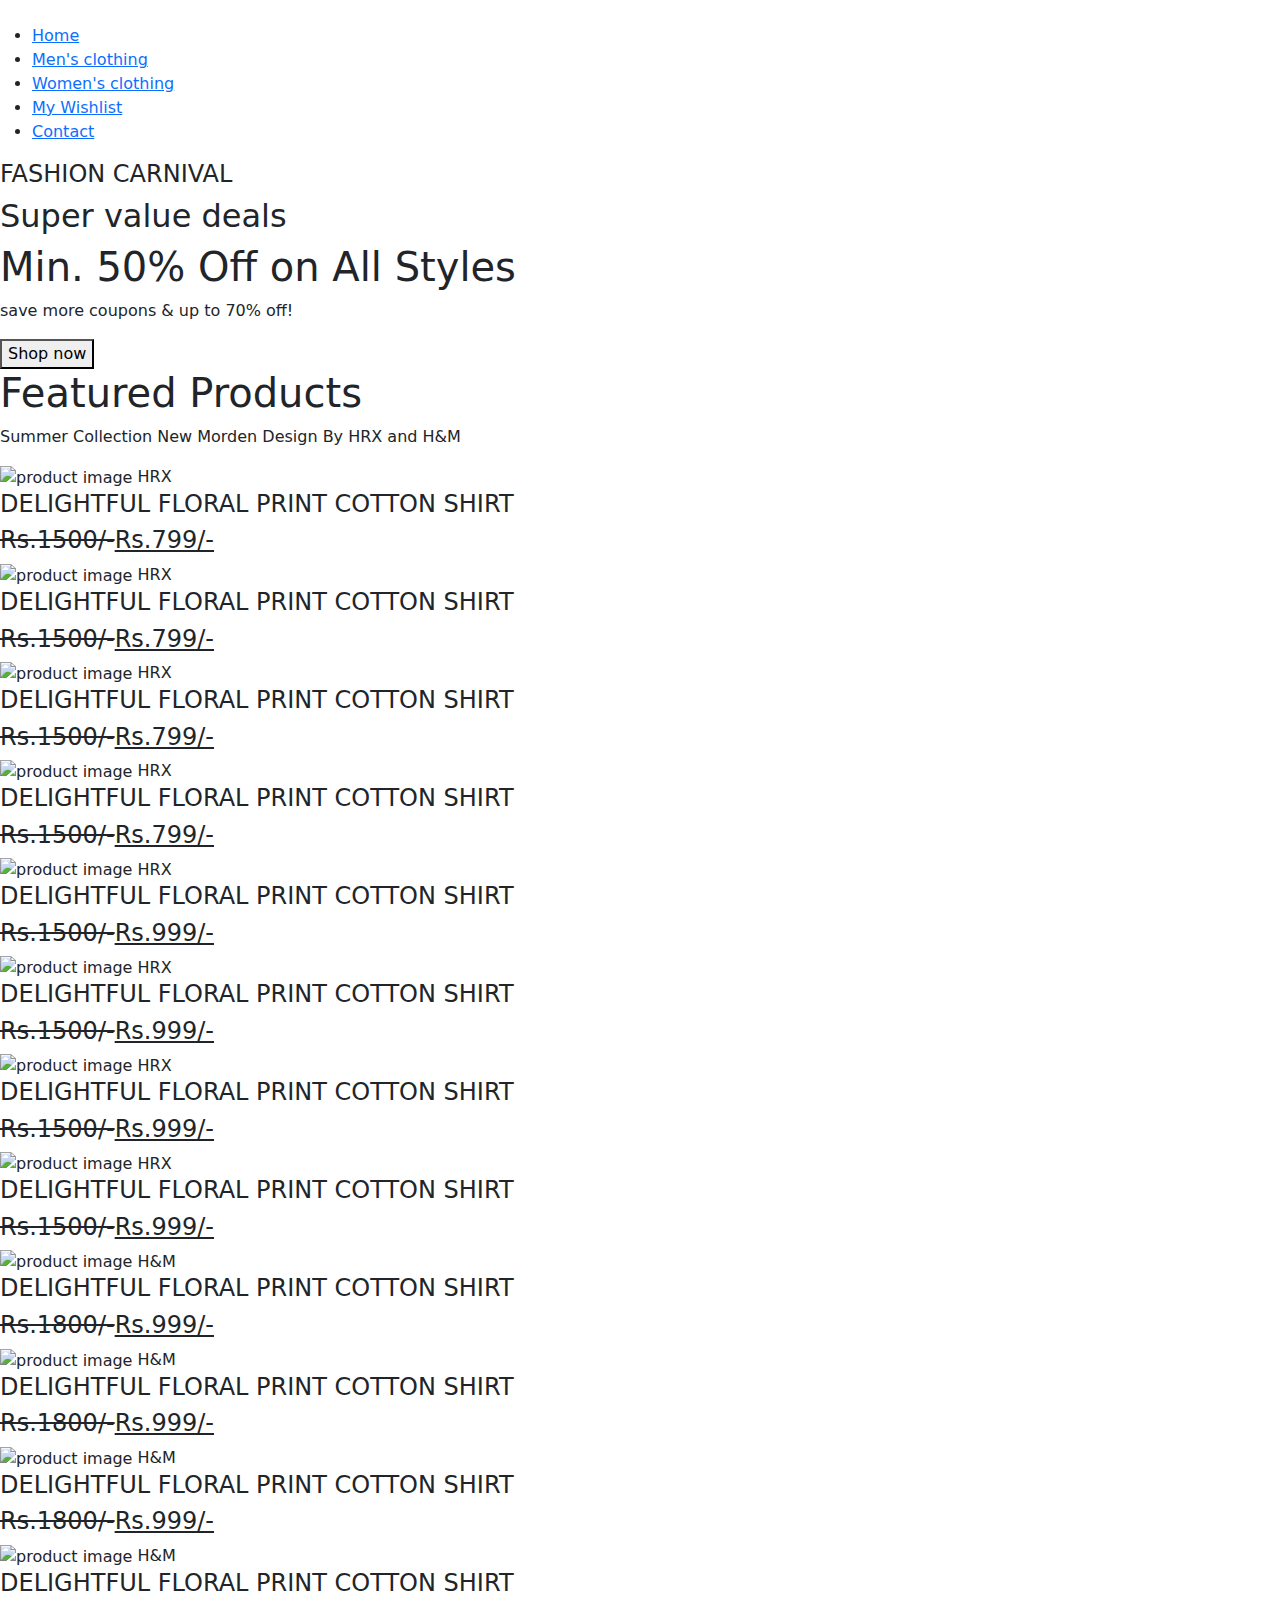
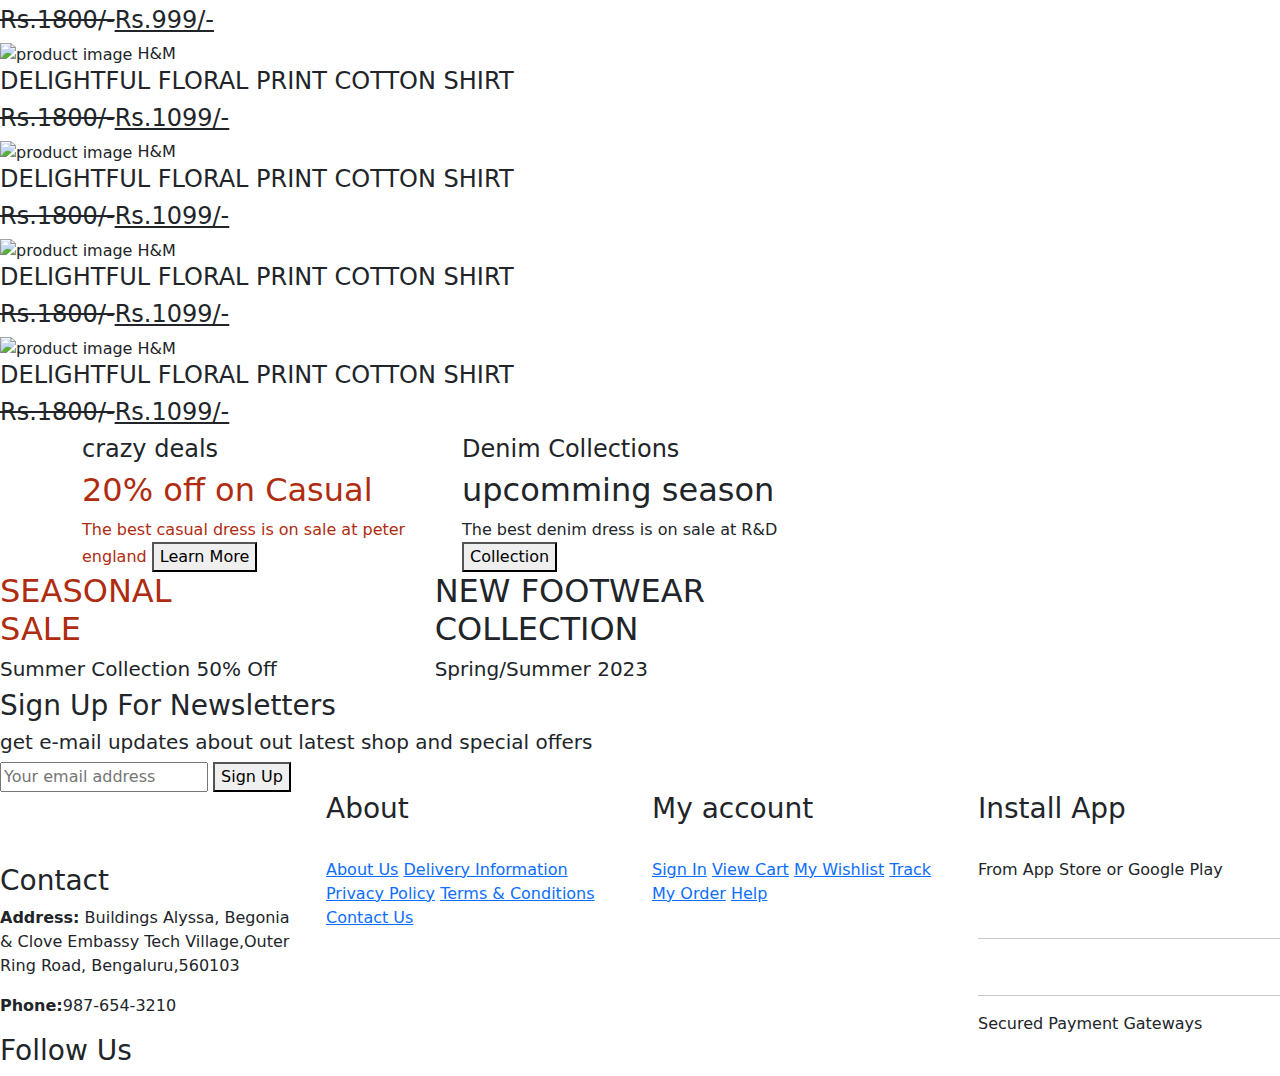
==== Men's clothing.html @ df750cac "Update Men's clothing.html" ====
<!DOCTYPE html>
<html lang="en">
  <head>
    <meta charset="UTF-8" />
    <meta http-equiv="X-UA-Compatible" content="IE=edge" />
    <meta name="viewport" content="width=device-width, initial-scale=1.0" />
    <title>Ecommerce website</title>
    <link rel="stylesheet" href="style.css" />
    <link rel="icon"  href="favicon.ico">
    <link
      rel="stylesheet"
      href="https://cdn.jsdelivr.net/npm/bootstrap@5.3.0-alpha1/dist/css/bootstrap.min.css"/>
    <link
      rel="stylesheet"
      href="https://cdn.jsdelivr.net/npm/bootstrap@5.3.0-alpha1/dist/js/bootstrap.bundle.min.js"
    />
    <script
      src="https://kit.fontawesome.com/0e53af926d.js"
      crossorigin="anonymous"
    ></script>
  </head>
  <body>
    <!--header section-->

    <header>
      <div id="header">
        <div class="header-logo">
          <a href="index.html"
            ><img class="logo" src="images/logo.png" alt=""
          /></a>
        </div>
        <div class="header-list">
          <nav class="header-list-nav">
            <ul>
              <li><a href="index.html">Home</a></li>
              <li>
                <a class="active" href="Men's clothing.html">Men's clothing</a>
              </li>
              <li><a href="Women's clothing.html">Women's clothing</a></li>
              <li><a href="index.html"">My Wishlist</a></li>
              <li><a href="index.html"">Contact</a></li>
            </ul>
          </nav>
          <div class="header-list-icon">
            <a href=""><i class="fa fa-bag-shopping"></i></a>
          </div>
        </div>
      </div>
    </header>

    <!--main section-->

    <main>
      <section id="hero" class="men-hero">
        <h4>FASHION CARNIVAL</h4>
        <h2>Super value deals</h2>
        <h1>Min. 50% Off on All Styles</h1>
        <p>save more coupons & up to 70% off!</p>
        <button>Shop now</button>
      </section>

      <section class="product-section" class="section-p1">
        <h1>Featured Products</h1>
        <p>Summer Collection New Morden Design By HRX and H&M</p>
        <div class="pro-collection">
          <div class="product-cart">
            <img src="images/products/f1.jpg" alt="product image" />
            <span>HRX</span>
            <h4>DELIGHTFUL FLORAL PRINT COTTON SHIRT</h4>
            <div class="stars">
              <i class="fa-solid fa-star"></i>
              <i class="fa-solid fa-star"></i>
              <i class="fa-solid fa-star"></i>
              <i class="fa-solid fa-star"></i>
              <i class="fa-solid fa-star"></i>
            </div>
            <h4 class="price"><del>Rs.1500/-</del><ins>Rs.799/-</ins></h4>
            <a href="#"><i class="fa-solid fa-cart-shopping buy-icon"></i></a>
          </div>
          <div class="product-cart">
            <img src="images/products/f2.jpg" alt="product image" />
            <span>HRX</span>
            <h4>DELIGHTFUL FLORAL PRINT COTTON SHIRT</h4>
            <div class="stars">
              <i class="fa-solid fa-star"></i>
              <i class="fa-solid fa-star"></i>
              <i class="fa-solid fa-star"></i>
              <i class="fa-solid fa-star"></i>
              <i class="fa-solid fa-star"></i>
            </div>
            <h4 class="price"><del>Rs.1500/-</del><ins>Rs.799/-</ins></h4>

            <a href="#"><i class="fa-solid fa-cart-shopping buy-icon"></i></a>
          </div>
          <div class="product-cart">
            <img src="images/products/f3.jpg" alt="product image" />
            <span>HRX</span>
            <h4>DELIGHTFUL FLORAL PRINT COTTON SHIRT</h4>
            <div class="stars">
              <i class="fa-solid fa-star"></i>
              <i class="fa-solid fa-star"></i>
              <i class="fa-solid fa-star"></i>
              <i class="fa-solid fa-star"></i>
              <i class="fa-solid fa-star"></i>
            </div>
            <h4 class="price"><del>Rs.1500/-</del><ins>Rs.799/-</ins></h4>
            <a href="#"><i class="fa-solid fa-cart-shopping buy-icon"></i></a>
          </div>
          <div class="product-cart">
            <img src="images/products/f4.jpg" alt="product image" />
            <span>HRX</span>
            <h4>DELIGHTFUL FLORAL PRINT COTTON SHIRT</h4>
            <div class="stars">
              <i class="fa-solid fa-star"></i>
              <i class="fa-solid fa-star"></i>
              <i class="fa-solid fa-star"></i>
              <i class="fa-solid fa-star"></i>
              <i class="fa-solid fa-star"></i>
            </div>
            <h4 class="price"><del>Rs.1500/-</del><ins>Rs.799/-</ins></h4>
            <a href="#"><i class="fa-solid fa-cart-shopping buy-icon"></i></a>
          </div>
          <div class="product-cart">
            <img src="images/men/m1.jpg" alt="product image" />
            <span>HRX</span>
            <h4>DELIGHTFUL FLORAL PRINT COTTON SHIRT</h4>
            <div class="stars">
              <i class="fa-solid fa-star"></i>
              <i class="fa-solid fa-star"></i>
              <i class="fa-solid fa-star"></i>
              <i class="fa-solid fa-star"></i>
              <i class="fa-solid fa-star"></i>
            </div>
            <h4 class="price"><del>Rs.1500/-</del><ins>Rs.999/-</ins></h4>
            <a href="#"><i class="fa-solid fa-cart-shopping buy-icon"></i></a>
          </div>
          <div class="product-cart">
            <img src="images/men/m2.jpg" alt="product image" />
            <span>HRX</span>
            <h4>DELIGHTFUL FLORAL PRINT COTTON SHIRT</h4>
            <div class="stars">
              <i class="fa-solid fa-star"></i>
              <i class="fa-solid fa-star"></i>
              <i class="fa-solid fa-star"></i>
              <i class="fa-solid fa-star"></i>
              <i class="fa-solid fa-star"></i>
            </div>
            <h4 class="price"><del>Rs.1500/-</del><ins>Rs.999/-</ins></h4>
            <a href="#"><i class="fa-solid fa-cart-shopping buy-icon"></i></a>
          </div>
          <div class="product-cart">
            <img src="images/men/m3.jpg" alt="product image" />
            <span>HRX</span>
            <h4>DELIGHTFUL FLORAL PRINT COTTON SHIRT</h4>
            <div class="stars">
              <i class="fa-solid fa-star"></i>
              <i class="fa-solid fa-star"></i>
              <i class="fa-solid fa-star"></i>
              <i class="fa-solid fa-star"></i>
              <i class="fa-solid fa-star"></i>
            </div>
            <h4 class="price"><del>Rs.1500/-</del><ins>Rs.999/-</ins></h4>
            <a href="#"><i class="fa-solid fa-cart-shopping buy-icon"></i></a>
          </div>
          <div class="product-cart">
            <img src="images/men/m4.jpg" alt="product image" />
            <span>HRX</span>
            <h4>DELIGHTFUL FLORAL PRINT COTTON SHIRT</h4>
            <div class="stars">
              <i class="fa-solid fa-star"></i>
              <i class="fa-solid fa-star"></i>
              <i class="fa-solid fa-star"></i>
              <i class="fa-solid fa-star"></i>
              <i class="fa-solid fa-star"></i>
            </div>
            <h4 class="price"><del>Rs.1500/-</del><ins>Rs.999/-</ins></h4>
            <a href="#"><i class="fa-solid fa-cart-shopping buy-icon"></i></a>
          </div>
          <div class="product-cart">
            <img src="images/products/n1.jpg" alt="product image" />
            <span>H&M</span>
            <h4>DELIGHTFUL FLORAL PRINT COTTON SHIRT</h4>
            <div class="stars">
              <i class="fa-solid fa-star"></i>
              <i class="fa-solid fa-star"></i>
              <i class="fa-solid fa-star"></i>
              <i class="fa-solid fa-star"></i>
              <i class="fa-solid fa-star"></i>
            </div>
            <h4 class="price"><del>Rs.1800/-</del><ins>Rs.999/-</ins></h4>
            <a href="#"><i class="fa-solid fa-cart-shopping buy-icon"></i></a>
          </div>
          <div class="product-cart">
            <img src="images/products/n2.jpg" alt="product image" />
            <span>H&M</span>
            <h4>DELIGHTFUL FLORAL PRINT COTTON SHIRT</h4>
            <div class="stars">
              <i class="fa-solid fa-star"></i>
              <i class="fa-solid fa-star"></i>
              <i class="fa-solid fa-star"></i>
              <i class="fa-solid fa-star"></i>
              <i class="fa-solid fa-star"></i>
            </div>
            <h4 class="price"><del>Rs.1800/-</del><ins>Rs.999/-</ins></h4>
            <a href="#"><i class="fa-solid fa-cart-shopping buy-icon"></i></a>
          </div>
          <div class="product-cart">
            <img src="images/products/n3.jpg" alt="product image" />
            <span>H&M</span>
            <h4>DELIGHTFUL FLORAL PRINT COTTON SHIRT</h4>
            <div class="stars">
              <i class="fa-solid fa-star"></i>
              <i class="fa-solid fa-star"></i>
              <i class="fa-solid fa-star"></i>
              <i class="fa-solid fa-star"></i>
              <i class="fa-solid fa-star"></i>
            </div>
            <h4 class="price"><del>Rs.1800/-</del><ins>Rs.999/-</ins></h4>
            <a href="#"><i class="fa-solid fa-cart-shopping buy-icon"></i></a>
          </div>
          <div class="product-cart">
            <img src="images/products/n4.jpg" alt="product image" />
            <span>H&M</span>
            <h4>DELIGHTFUL FLORAL PRINT COTTON SHIRT</h4>
            <div class="stars">
              <i class="fa-solid fa-star"></i>
              <i class="fa-solid fa-star"></i>
              <i class="fa-solid fa-star"></i>
              <i class="fa-solid fa-star"></i>
              <i class="fa-solid fa-star"></i>
            </div>
            <h4 class="price"><del>Rs.1800/-</del><ins>Rs.999/-</ins></h4>
            <a href="#"><i class="fa-solid fa-cart-shopping buy-icon"></i></a>
          </div>
          <div class="product-cart">
            <img src="images/men/m5.jpg" alt="product image" />
            <span>H&M</span>
            <h4>DELIGHTFUL FLORAL PRINT COTTON SHIRT</h4>
            <div class="stars">
              <i class="fa-solid fa-star"></i>
              <i class="fa-solid fa-star"></i>
              <i class="fa-solid fa-star"></i>
              <i class="fa-solid fa-star"></i>
              <i class="fa-solid fa-star"></i>
            </div>
            <h4 class="price"><del>Rs.1800/-</del><ins>Rs.1099/-</ins></h4>
            <a href="#"><i class="fa-solid fa-cart-shopping buy-icon"></i></a>
          </div>
          <div class="product-cart">
            <img src="images/men/m6.jpg" alt="product image" />
            <span>H&M</span>
            <h4>DELIGHTFUL FLORAL PRINT COTTON SHIRT</h4>
            <div class="stars">
              <i class="fa-solid fa-star"></i>
              <i class="fa-solid fa-star"></i>
              <i class="fa-solid fa-star"></i>
              <i class="fa-solid fa-star"></i>
              <i class="fa-solid fa-star"></i>
            </div>
            <h4 class="price"><del>Rs.1800/-</del><ins>Rs.1099/-</ins></h4>
            <a href="#"><i class="fa-solid fa-cart-shopping buy-icon"></i></a>
          </div>
          <div class="product-cart">
            <img src="images/men/m7.jpg" alt="product image" />
            <span>H&M</span>
            <h4>DELIGHTFUL FLORAL PRINT COTTON SHIRT</h4>
            <div class="stars">
              <i class="fa-solid fa-star"></i>
              <i class="fa-solid fa-star"></i>
              <i class="fa-solid fa-star"></i>
              <i class="fa-solid fa-star"></i>
              <i class="fa-solid fa-star"></i>
            </div>
            <h4 class="price"><del>Rs.1800/-</del><ins>Rs.1099/-</ins></h4>
            <a href="#"><i class="fa-solid fa-cart-shopping buy-icon"></i></a>
          </div>
          <div class="product-cart">
            <img src="images/men/m8.jpg" alt="product image" />
            <span>H&M</span>
            <h4>DELIGHTFUL FLORAL PRINT COTTON SHIRT</h4>
            <div class="stars">
              <i class="fa-solid fa-star"></i>
              <i class="fa-solid fa-star"></i>
              <i class="fa-solid fa-star"></i>
              <i class="fa-solid fa-star"></i>
              <i class="fa-solid fa-star"></i>
            </div>
            <h4 class="price"><del>Rs.1800/-</del><ins>Rs.1099/-</ins></h4>
            <a href="#"><i class="fa-solid fa-cart-shopping buy-icon"></i></a>
          </div>
        </div>
      </section>

      <section id="banners" class="section-p1">
        <div class="container">
          <div class="big-banners row">
            <div class="big-banners-men-1 col-lg-4 col-md-6">
              <h4>crazy deals</h4>
              <h2 style="color: #af2c10">20% off on Casual</h2>
              <span style="color: #af2c10">The best casual dress is on sale at peter england</span>
              <button class="banner-btn">Learn More</button>
            </div>
            <div class="big-banners-men-2 col-lg-4 col-md-6">
              <h4>Denim Collections</h4>
              <h2>upcomming season</h2>
              <span>The best denim dress is on sale at R&D</span>
              <button class="banner-btn">Collection</button>
            </div>
          </div>
        </div>

        <div class="small-banners row">
          <div class="small-banners-men-1 col-lg-4 col-md-6">
            <h2 style="color: #af2c10">
              SEASONAL <br />
              SALE
            </h2>
            <h5>Summer Collection 50% Off</h5>
          </div>
          <div class="small-banners-2 col-lg-4 col-md-6">
            <h2>NEW FOOTWEAR COLLECTION</h2>
            <h5>Spring/Summer 2023</h5>
          </div>
        </div>
      </section>

      <section id="newsletter">
        <div class="newsletter-text">
          <h3>Sign Up For Newsletters</h3>
          <h5>
            get e-mail updates about out latest shop and
            <span>special offers</span>
          </h5>
        </div>
        <div class="form">
          <form action="">
            <input type="email" placeholder="Your email address" required />
            <button
              onclick="alert('thankyou for signing up ! You will get the latest update.')"
            >
              Sign Up
            </button>
          </form>
        </div>
      </section>
    </main>

    <!--footer section-->

    <footer>
      <div id="footer" class="row">
        <div class="contact col-lg-3 col-md-4">
          <a href="index.html"><img src="images/logo.png" alt="" /></a>
          <br />
          <br />
          <br />
          <h3>Contact</h3>
          <address>
            <p>
              <b>Address:</b> Buildings Alyssa, Begonia & Clove Embassy Tech
              Village,Outer Ring Road, Bengaluru,560103
            </p>
            <p><b>Phone:</b>987-654-3210</p>
          </address>
          <h3>Follow Us</h3>

          <a href="#"><i class="fa-brands fa-facebook-square"></i></a>
          <a href="#"><i class="fa-brands fa-youtube"></i></a>
          <a href="#"><i class="fa-brands fa-telegram"></i></a>
          <a href="#"><i class="fa-brands fa-instagram"></i></a>
          <a href="#"><i class="fa-brands fa-twitter"></i></a>
        </div>
        <div class="about col-lg-3 col-md-4">
          <h3>About</h3>
          <br />
          <a href="#">About Us</a>
          <a href="#">Delivery Information</a>
          <a href="#">Privacy Policy</a>
          <a href="#">Terms & Conditions</a>
          <a href="#">Contact Us</a>
        </div>
        <div class="myaccount col-lg-3 col-md-4">
          <h3>My account</h3>
          <br />
          <a href="#">Sign In</a>
          <a href="#">View Cart</a>
          <a href="#">My Wishlist</a>
          <a href="#">Track My Order</a>
          <a href="#">Help</a>
        </div>
        <div class="install col-lg-3 col-md-4">
          <h3>Install App</h3>
          <br />
          <p>From App Store or Google Play</p>

          <a href="#"><img src="images/pay/app.jpg" alt="" /></a>
          <hr>
          <a href="#"><img src="images/pay/play.jpg" alt="" /></a>
           <hr>
          <p>Secured Payment Gateways</p>
          <img src="images/pay/pay.png" alt="" />
        </div>
      </div>
    </footer>

    <script src="script.js"></script>
  </body>
</html>
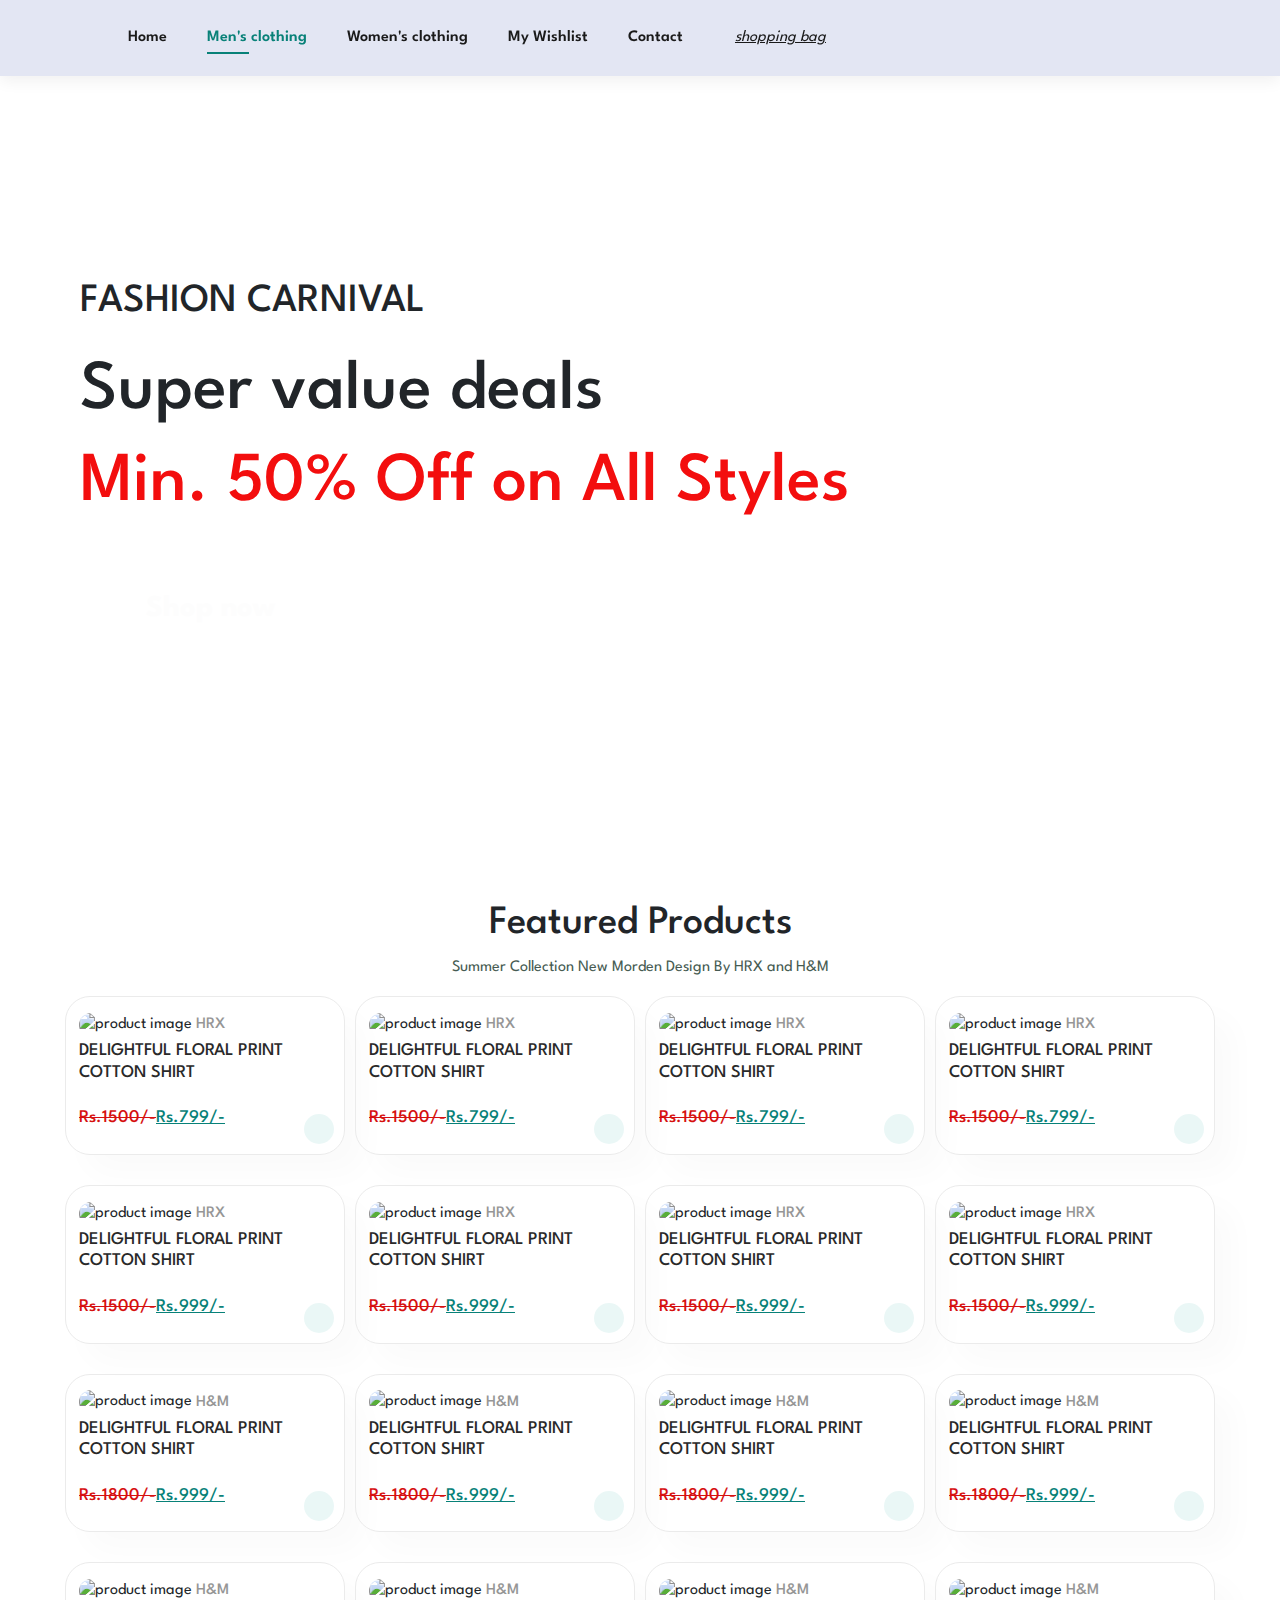
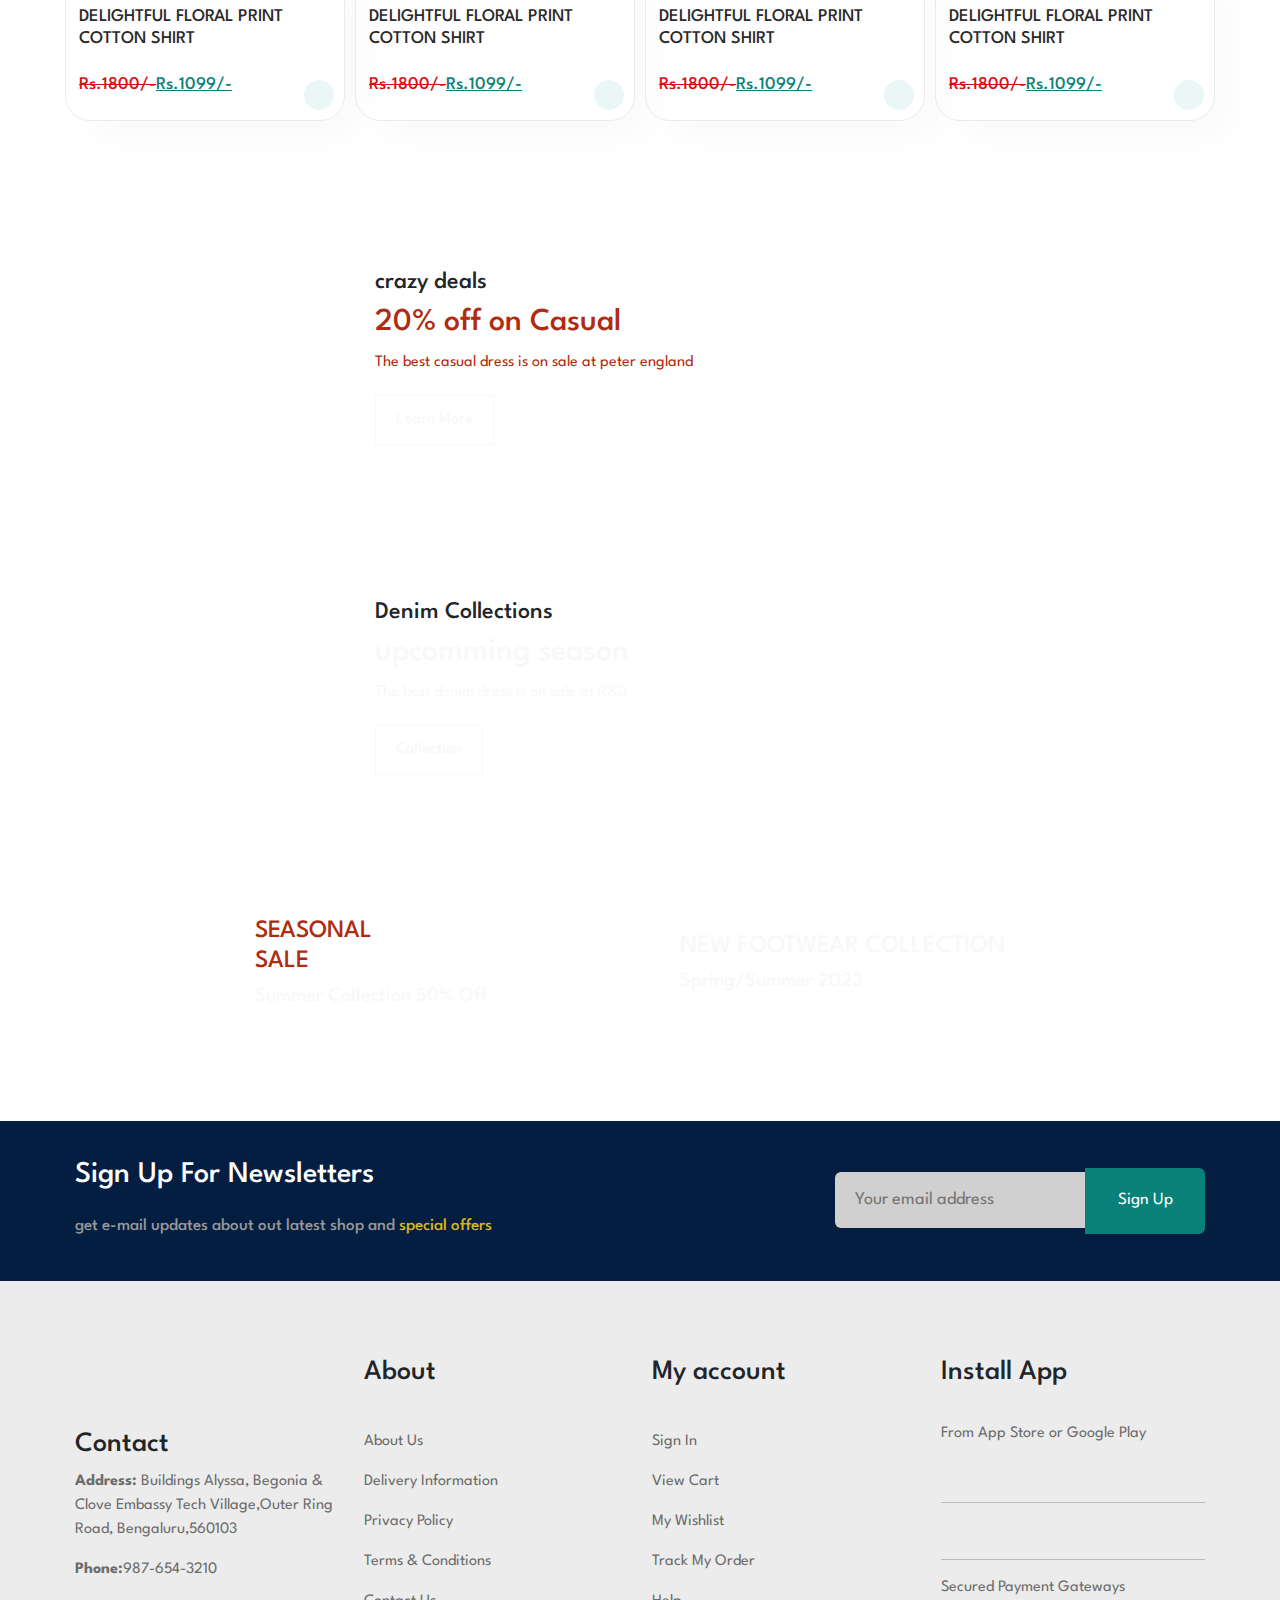
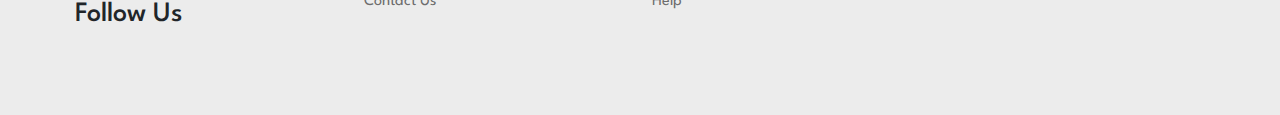
==== commit df9059b2: "Update Men's clothing.html" ====
--- a/Men's clothing.html
+++ b/Men's clothing.html
@@ -23,29 +23,35 @@
     <!--header section-->
 
     <header>
-      <div id="header">
-        <div class="header-logo">
-          <a href="index.html"
-            ><img class="logo" src="images/logo.png" alt=""
-          /></a>
-        </div>
+      <div id="header" >
+        
         <div class="header-list">
-          <nav class="header-list-nav">
-            <ul>
-              <li><a href="index.html">Home</a></li>
-              <li>
-                <a class="active" href="Men's clothing.html">Men's clothing</a>
-              </li>
-              <li><a href="Women's clothing.html">Women's clothing</a></li>
-              <li><a href="index.html"">My Wishlist</a></li>
-              <li><a href="index.html"">Contact</a></li>
+          <nav class="header-list-nav navbar navbar-expand-md navbar-dark ">
+            <div class="container-fluid">
+              
+                <a class="navbar-brand" href="index.html"><img class="logo" src="images/logo.png" alt="" /></a>
+              
+              <button class="navbar-toggler tog-text" type="button" data-bs-toggle="collapse" data-bs-target="#navbarSupportedContent" aria-controls="navbarSupportedContent" aria-expanded="false" aria-label="Toggle navigation"><svg xmlns="http://www.w3.org/2000/svg" width="16" height="16" fill="greenColor" class="bi bi-menu-up" viewBox="0 0 16 16"> 
+                <path d="M7.646 15.854a.5.5 0 0 0 .708 0L10.207 14H14a2 2 0 0 0 2-2V3a2 2 0 0 0-2-2H2a2 2 0 0 0-2 2v9a2 2 0 0 0 2 2h3.793l1.853 1.854zM1 9V6h14v3H1zm14 1v2a1 1 0 0 1-1 1h-3.793a1 1 0 0 0-.707.293l-1.5 1.5-1.5-1.5A1 1 0 0 0 5.793 13H2a1 1 0 0 1-1-1v-2h14zm0-5H1V3a1 1 0 0 1 1-1h12a1 1 0 0 1 1 1v2zM2 11.5a.5.5 0 0 0 .5.5h8a.5.5 0 0 0 0-1h-8a.5.5 0 0 0-.5.5zm0-4a.5.5 0 0 0 .5.5h11a.5.5 0 0 0 0-1h-11a.5.5 0 0 0-.5.5zm0-4a.5.5 0 0 0 .5.5h6a.5.5 0 0 0 0-1h-6a.5.5 0 0 0-.5.5z"/></svg> shop now
+              </button>
+            <div class="collapse navbar-collapse" id="navbarSupportedContent">
+
+            <ul class="navbar-nav ml-auto">
+              <li class="nav-item"><a  href="index.html">Home</a></li>
+              <li class="nav-item"><a class="active"  href="Men's clothing.html">Men's clothing</a></li>
+              <li class="nav-item"><a href="Women's clothing.html">Women's clothing</a></li>
+              <li class="nav-item" onclick="alert('Oops!!!..Your Wishlist is empty get some items in it...Happy Shopping😍❤...')"><a href="#shop-product">My Wishlist</a></li>
+              <li class="nav-item"><a href="#footer"">Contact</a></li>
             </ul>
+          </div>
           </nav>
           <div class="header-list-icon">
-            <a href=""><i class="fa fa-bag-shopping"></i></a>
-          </div>
+            <a href="#shop-product" onclick="alert('Select the items in cart to proceed...Happy Shopping😍❤...')"><i class="fa fa-bag-shopping"> shopping bag</i></a>
+          </div>
+          
         </div>
       </div>
+    </div>
     </header>
 
     <!--main section-->
@@ -59,7 +65,7 @@
         <button>Shop now</button>
       </section>
 
-      <section class="product-section" class="section-p1">
+      <section id="shop-product" class="product-section" class="section-p1">
         <h1>Featured Products</h1>
         <p>Summer Collection New Morden Design By HRX and H&M</p>
         <div class="pro-collection">
@@ -402,7 +408,8 @@
         </div>
       </div>
     </footer>
-
+    <script src="https://cdn.jsdelivr.net/npm/@popperjs/core@2.11.6/dist/umd/popper.min.js" integrity="sha384-oBqDVmMz9ATKxIep9tiCxS/Z9fNfEXiDAYTujMAeBAsjFuCZSmKbSSUnQlmh/jp3" crossorigin="anonymous"></script>
+<script src="https://cdn.jsdelivr.net/npm/bootstrap@5.3.0-alpha1/dist/js/bootstrap.min.js" integrity="sha384-mQ93GR66B00ZXjt0YO5KlohRA5SY2XofN4zfuZxLkoj1gXtW8ANNCe9d5Y3eG5eD" crossorigin="anonymous"></script>
     <script src="script.js"></script>
   </body>
 </html>
--- a/style.css
+++ b/style.css
@@ -0,0 +1,500 @@
+@import url("https://fonts.googleapis.com/css2?family=League+Spartan:wght@100;200;300;400;500;600;700;800;900&display=swap");
+
+/* global styles */
+
+* {
+  margin: 0;
+  padding: 0;
+  box-sizing: border-box;
+  font-family: "League Spartan", sans-serif;
+}
+
+h1 {
+  font-size: 50px;
+  line-height: 64px;
+  color: #222;
+}
+h2 {
+  font-size: 46px;
+  line-height: 54px;
+  color: #222;
+}
+h4 {
+  font-size: 20px;
+  color: #222;
+}
+h6 {
+  font-weight: 700;
+  font-size: 12px;
+}
+p {
+  font-size: 16px;
+  color: #465b52;
+  margin: 15px 0 20px 0;
+}
+.section-p1 {
+  padding: 40px 0;
+}
+.section-m1 {
+  margin: 40px 0;
+}
+
+button.normal {
+  font-size: 14px;
+  font-weight: 600px;
+  padding: 15px 30px;
+  color: #000;
+  background-color: #fff;
+  border-radius: 4px;
+  cursor: pointer;
+  border: none;
+  outline: none;
+  transition: 0.2s;
+}
+button.normal:hover {
+  background-color: #088178;
+  color: #fff;
+}
+body {
+  width: 100%;
+}
+
+/* header styles */
+.logo {
+  height: 50px;
+}
+
+#header {
+  display: flex;
+  align-items: center;
+  justify-content: space-between;
+  background-color: #e3e6f3;
+  padding: 10px 80px;
+  box-shadow: 0 5px 15px rgba(0, 0, 0, 0.06);
+  z-index: 999;
+  position: fixed;
+  top: 0;
+  left: 0;
+  right: 0;
+}
+
+.header-list {
+  display: flex;
+  align-items: center;
+  justify-content: center;
+}
+.header-list-nav ul {
+  display: flex;
+}
+.header-list-nav ul li {
+  list-style-type: none;
+  padding: 0 20px;
+  position: relative;
+}
+.header-list-nav ul a {
+  text-decoration: none;
+  font-size: 16px;
+  font-weight: 600;
+  color: #1a1a1a;
+  transition: 0.3s ease;
+}
+.header-list-nav ul a:hover,
+.header-list-nav ul a.active {
+  color: #088178;
+  content: "";
+}
+.header-list-icon a {
+  color: #1a1a1a;
+  padding-left: 20px;
+  transition: 0.3s ease;
+}
+.header-list-icon a:hover,
+.header-list-nav ul a.active {
+  color: #088178;
+}
+.header-list-nav ul li a:hover::after,
+.header-list-nav ul li a.active::after {
+  content: "";
+  width: 30%;
+  height: 2px;
+  background: #088178;
+  position: absolute;
+  bottom: -4px;
+  left: 20px;
+}
+
+/* home main styles */
+
+/* hero section styles */
+
+#hero {
+  width: 100%;
+  height: 100vh;
+  background-size: cover;
+  /*background-position: top -80% right 0;*/
+  display: flex;
+  flex-direction: column;
+  align-items: flex-start;
+  justify-content: center;
+  padding: 0 80px;
+  background-repeat: no-repeat;
+}
+
+#hero h4 {
+  padding-bottom: 15px;
+  font-size: 40px;
+}
+#hero h2 {
+  font-size: 70px;
+}
+#hero h1 {
+  color: #f30e0e;
+  font-size: 70px;
+}
+#hero button {
+  background-color: transparent;
+  background-image: url(images/button.png);
+  background-repeat: no-repeat;
+  background-size: cover;
+  width: 260px;
+  height: 50px;
+  border: 0;
+  cursor: pointer;
+  font-size: 30px;
+  font-weight: 700;
+  color: #fdfdfd;
+  padding: 14px 65px 14px 65px;
+}
+#hero > p {
+  color: #ffffff;
+  font-weight: 700;
+}
+.index-hero {
+  background-image: url(images/head-img.jpeg);
+}
+.men-hero {
+  background-image: url(images/head-men-img.jpeg);
+}
+.wmen-hero {
+  background-image: url(images/head-wmen-img.jpeg);
+}
+
+/* feature section styles */
+
+#features {
+  display: flex;
+  flex-wrap: wrap;
+  align-items: center;
+  justify-content: space-around;
+}
+#features .f-box {
+  width: 90px;
+  height: 130px;
+  text-align: center;
+  padding: 25px 15px;
+  box-shadow: 20px 20px 34px rgba(0, 0, 0, 0.03);
+  border: 1px solid #cce7d0;
+  border-radius: 4px;
+  margin: 5px 0 5px 55px;
+  transition: box-shadow 0.3s;
+}
+#features .f-box:hover {
+  box-shadow: 10px 10px 54px rgba(0, 0, 0, 0.1);
+}
+#features .f-box img {
+  width: 100%;
+  margin-bottom: 10px;
+}
+#features .f-box h6 {
+  display: inline-block;
+  padding: 9px 8px 6px 8px;
+  line-height: 1;
+  font-size: 14px;
+  border-radius: 4px;
+  color: #088178;
+  background-color: #fddde4;
+}
+#features .f-box:nth-child(2) h6 {
+  background-color: #cdebbc;
+}
+#features .f-box:nth-child(3) h6 {
+  background-color: #d1e8f2;
+}
+#features .f-box:nth-child(4) h6 {
+  background-color: #cdd4f8;
+}
+#features .f-box:nth-child(5) h6 {
+  background-color: #f6dbf6;
+}
+#features .f-box:nth-child(6) h6 {
+  background-color: #fff2e5;
+}
+
+/* feature section styles */
+
+.product-section .pro-collection {
+  display: flex;
+  flex-wrap: wrap;
+  justify-content: space-around;
+  margin: 0 60px;
+}
+.product-section h1,
+.product-section p {
+  text-align: center;
+}
+.product-section .product-cart {
+  width: 280px;
+  border: 1px solid #ebebeb;
+  padding: 13px;
+  margin-bottom: 30px;
+  border-radius: 25px;
+  position: relative;
+  box-shadow: 20px 20px 30px rgba(0, 0, 0, 0.02);
+  transition: box-shadow 0.2s;
+}
+.product-section .product-cart:hover {
+  box-shadow: 20px 20px 30px rgba(0, 0, 0, 0.06);
+}
+.product-section .product-cart img {
+  width: 100%;
+  border-radius: 25px;
+}
+.product-section .product-cart span {
+  color: #969696;
+  font-weight: 500;
+  line-height: 30px;
+}
+.product-section .product-cart h4 {
+  font-size: 18px;
+  color: rgb(41, 41, 41);
+}
+.product-section .product-cart .stars {
+  color: #e6ae2c;
+  padding: 6px 0;
+}
+.product-section .product-cart .price {
+  color: #088178;
+  padding: 4px 0;
+}
+.product-section .product-cart .buy-icon {
+  color: #088178;
+  background-color: #c7e9e75e;
+  padding: 15px;
+  border-radius: 50px;
+  position: absolute;
+  right: 10px;
+  bottom: 10px;
+}
+.price del {
+  color: #d61010;
+}
+
+/* off banner section styles */
+
+#off-banner {
+  background-image: url(images/banner/b2.png);
+  background-size: cover;
+  width: 100%;
+  height: 40vh;
+  display: flex;
+  align-items: center;
+  justify-content: center;
+  flex-direction: column;
+}
+#off-banner h4 {
+  color: #eaebf0;
+}
+#off-banner h2 {
+  color: #eaebf0;
+  padding: 20px 0;
+}
+
+/* new arrival section styles 
+  this section gets the same styles 
+  in featured products section
+*/
+
+/* banners section styles */
+
+#banners {
+  margin: 0 60px;
+}
+#banners h2,
+h4,
+span {
+  color: rgb(248, 248, 248);
+}
+#banners .big-banners {
+  display: flex;
+  align-items: center;
+  justify-content: center;
+}
+#banners .big-banners div {
+  min-width: 580px;
+  margin: 15px;
+  height: 300px;
+  display: flex;
+  flex-direction: column;
+  align-items: flex-start;
+  justify-content: center;
+  padding: 25px;
+  background-size: cover;
+  backdrop-filter: blur(8%);
+}
+#banners .big-banners button {
+  margin-top: 20px;
+  padding: 12px 20px;
+  font-size: 16px;
+  font-weight: 500;
+  background-color: transparent;
+  color: rgb(248, 248, 248);
+  border: 1px solid rgb(248, 248, 248);
+  cursor: pointer;
+  transition: 0.3s ease;
+}
+#banners .big-banners div:hover button {
+  background-color: #088178;
+  border: 1px solid #088178;
+}
+#banners .big-banners-1 {
+  background-image: url(images/banner/b1g1.jpg);
+}
+#banners .big-banners-men-1 {
+  background-image: url(images/banner/b1m1.jpg);
+}
+#banners .big-banners-wmen-1 {
+  background-image: url(images/banner/b1w1.jpg);
+}
+
+#banners .big-banners-2 {
+  background-image: url(images/banner/b10.jpg);
+}
+#banners .big-banners-men-2 {
+  background-image: url(images/banner/b2m2.jpg);
+}
+#banners .big-banners-wmen-2 {
+  background-image: url(images/banner/b2w2.jpg);
+}
+#banners .small-banners-1 {
+  background-image: url(images/banner/b7.jpg);
+}
+#banners .small-banners-men-1 {
+  background-image: url(images/banner/sbm1.jpg);
+}
+#banners .small-banners-wmen-1 {
+  background-image: url(images/banner/s1w1.jpg);
+}
+#banners .small-banners-2 {
+  background-image: url(images/banner/b4.jpg);
+}
+#banners .small-banners-wmen-2 {
+  background-image: url(images/banner/s2w2.jpg);
+}
+#banners .small-banners-3 {
+  background-image: url(images/banner/b18.jpg);
+}
+#banners .small-banners {
+  display: flex;
+  align-items: center;
+  justify-content: center;
+}
+#banners .small-banners div {
+  min-width: 370px;
+  height: 200px;
+  margin: 15px;
+  display: flex;
+  flex-direction: column;
+  align-items: flex-start;
+  justify-content: center;
+  padding: 25px;
+  background-size: cover;
+}
+#banners .small-banners h2 {
+  font-size: 25px;
+}
+#banners .small-banners h5 {
+  color: #faf7f7;
+}
+
+/* newsletter section styles */
+
+#newsletter {
+  background-image: url(images/banner/b14.png);
+  background-repeat: no-repeat;
+  background-position: 180px;
+  background-color: #041e42;
+  height: 160px;
+  display: flex;
+  align-items: center;
+  justify-content: space-between;
+  padding: 0 75px;
+}
+#newsletter .newsletter-text h3 {
+  color: white;
+  font-size: 30px;
+  padding: 0 0 15px 0;
+}
+#newsletter .newsletter-text h5 {
+  color: rgb(151, 151, 151);
+  font-size: 17px;
+}
+#newsletter .newsletter-text h5 span {
+  color: rgb(216, 182, 29);
+}
+#newsletter .form input {
+  padding: 20px;
+  width: 250px;
+  height: 56px;
+  background-color: #d1d0d0;
+  border-radius: 6px 0 0 6px;
+  font-size: 18px;
+
+  border: none;
+  outline: none;
+  margin-right: -4px;
+  margin-top: 1px;
+}
+#newsletter .form button {
+  margin-left: 0;
+  padding: 20px;
+  border: none;
+  width: 120px;
+  background-color: #088178;
+  color: white;
+  font-size: 17px;
+  border-radius: 0 6px 6px 0;
+  cursor: pointer;
+}
+
+/* footer section styles */
+
+#footer {
+  display: flex;
+  align-items: flex-start;
+  flex-wrap: wrap;
+  justify-content: space-between;
+  padding: 75px;
+  background-color: #ececec;
+}
+#footer div {
+}
+#footer p,
+#footer a {
+  color: rgb(109, 109, 109);
+  text-decoration: none;
+}
+#footer a:hover {
+  color: #088178;
+}
+#footer .about a {
+  display: block;
+  padding: 8px 0;
+}
+#footer .myaccount a {
+  display: block;
+  padding: 8px 0;
+}
+#footer .download img {
+  border: 1px solid #08817969;
+  border-radius: 7px;
+}
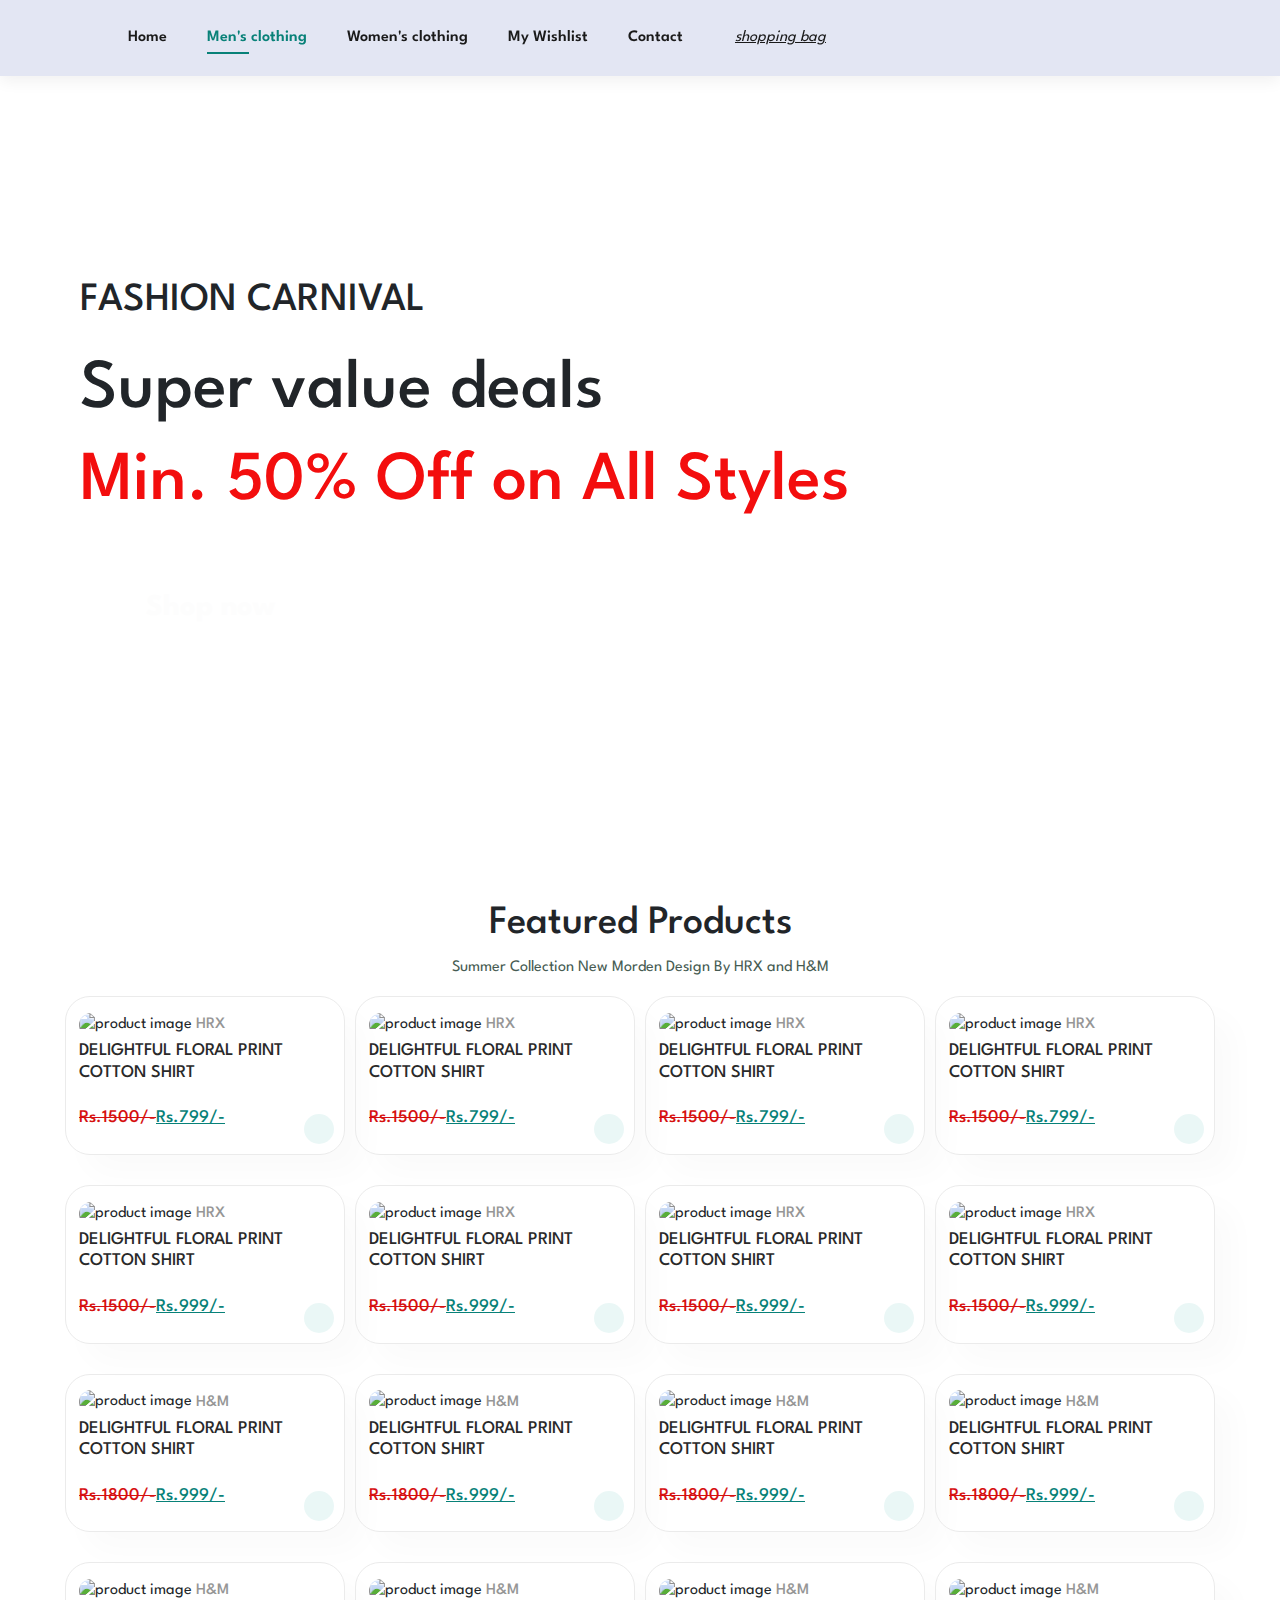
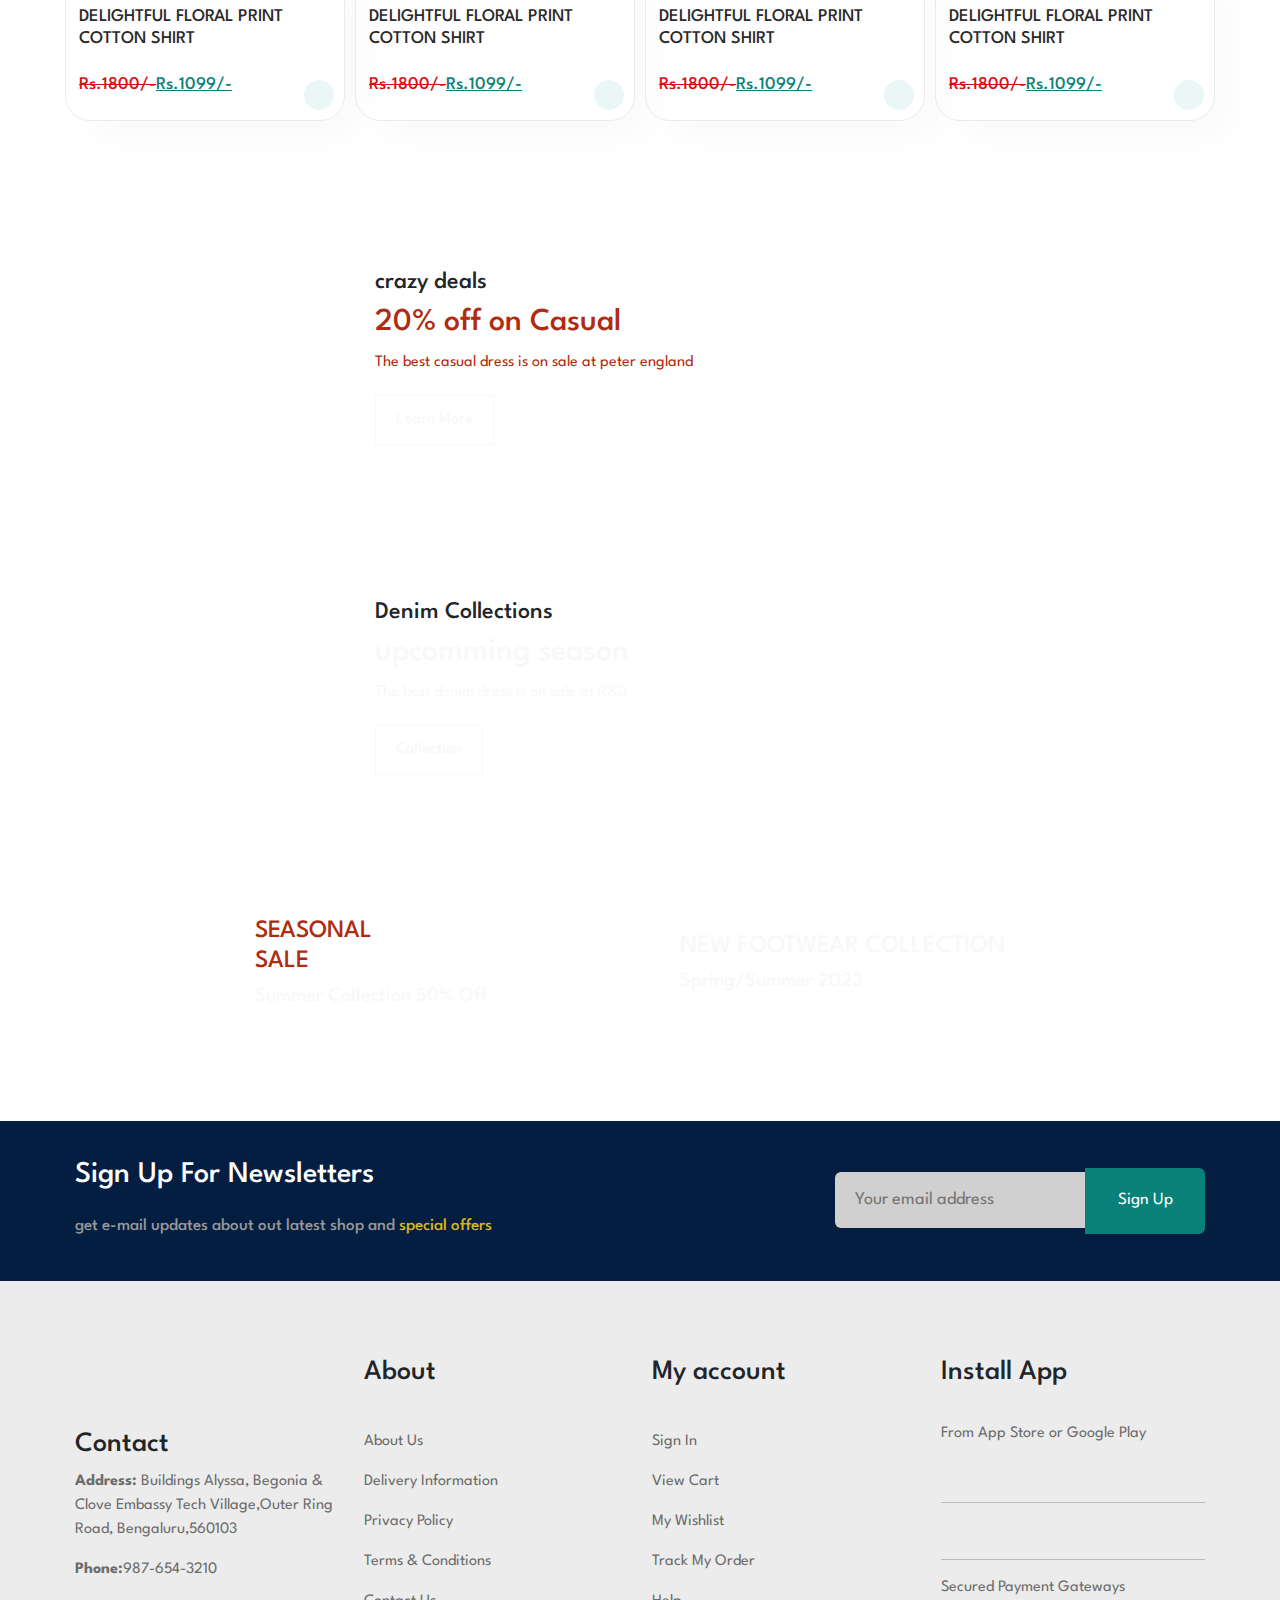
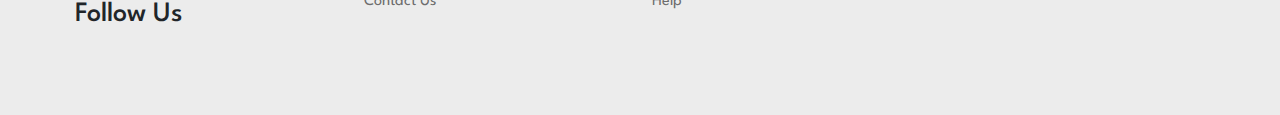
==== commit b3185f2f: "Update Men's clothing.html" ====
--- a/Men's clothing.html
+++ b/Men's clothing.html
@@ -62,7 +62,7 @@
         <h2>Super value deals</h2>
         <h1>Min. 50% Off on All Styles</h1>
         <p>save more coupons & up to 70% off!</p>
-        <button>Shop now</button>
+        <a href="#shop-product"><button>Shop now</button></a>
       </section>
 
       <section id="shop-product" class="product-section" class="section-p1">
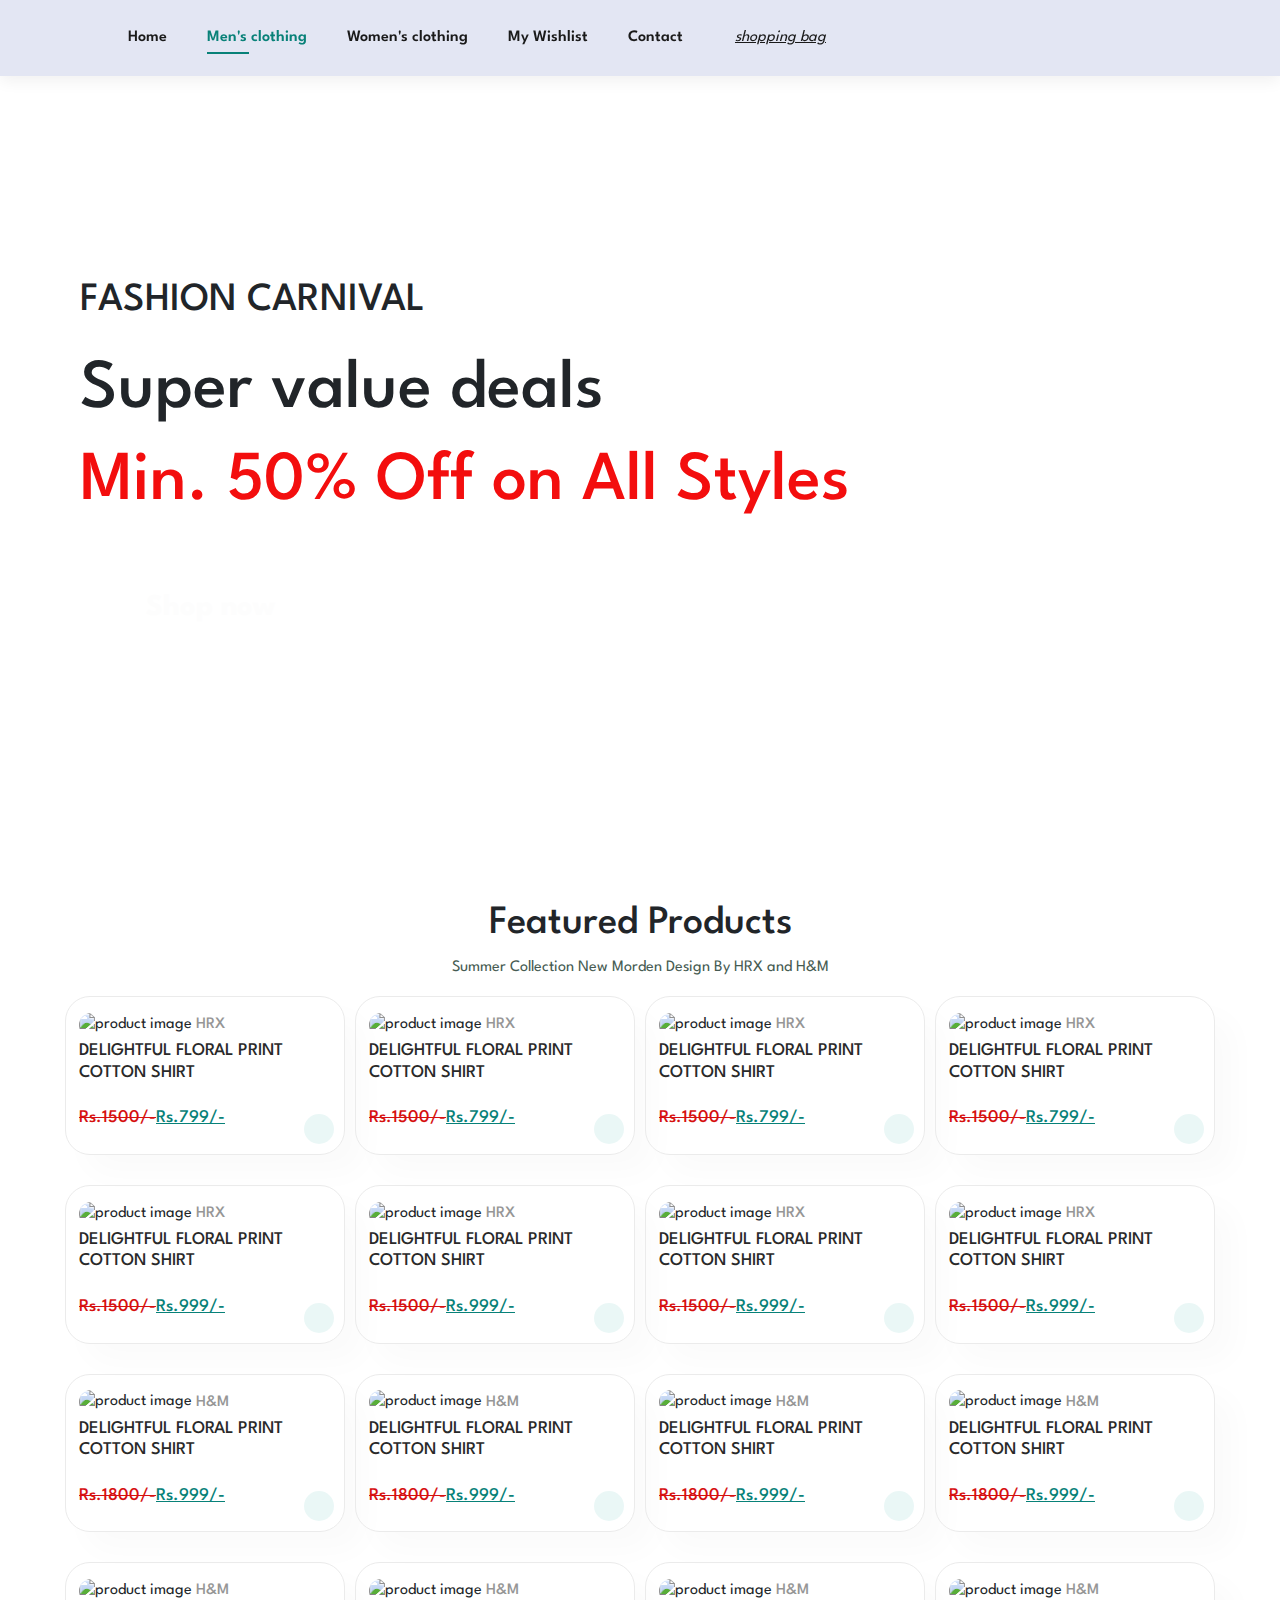
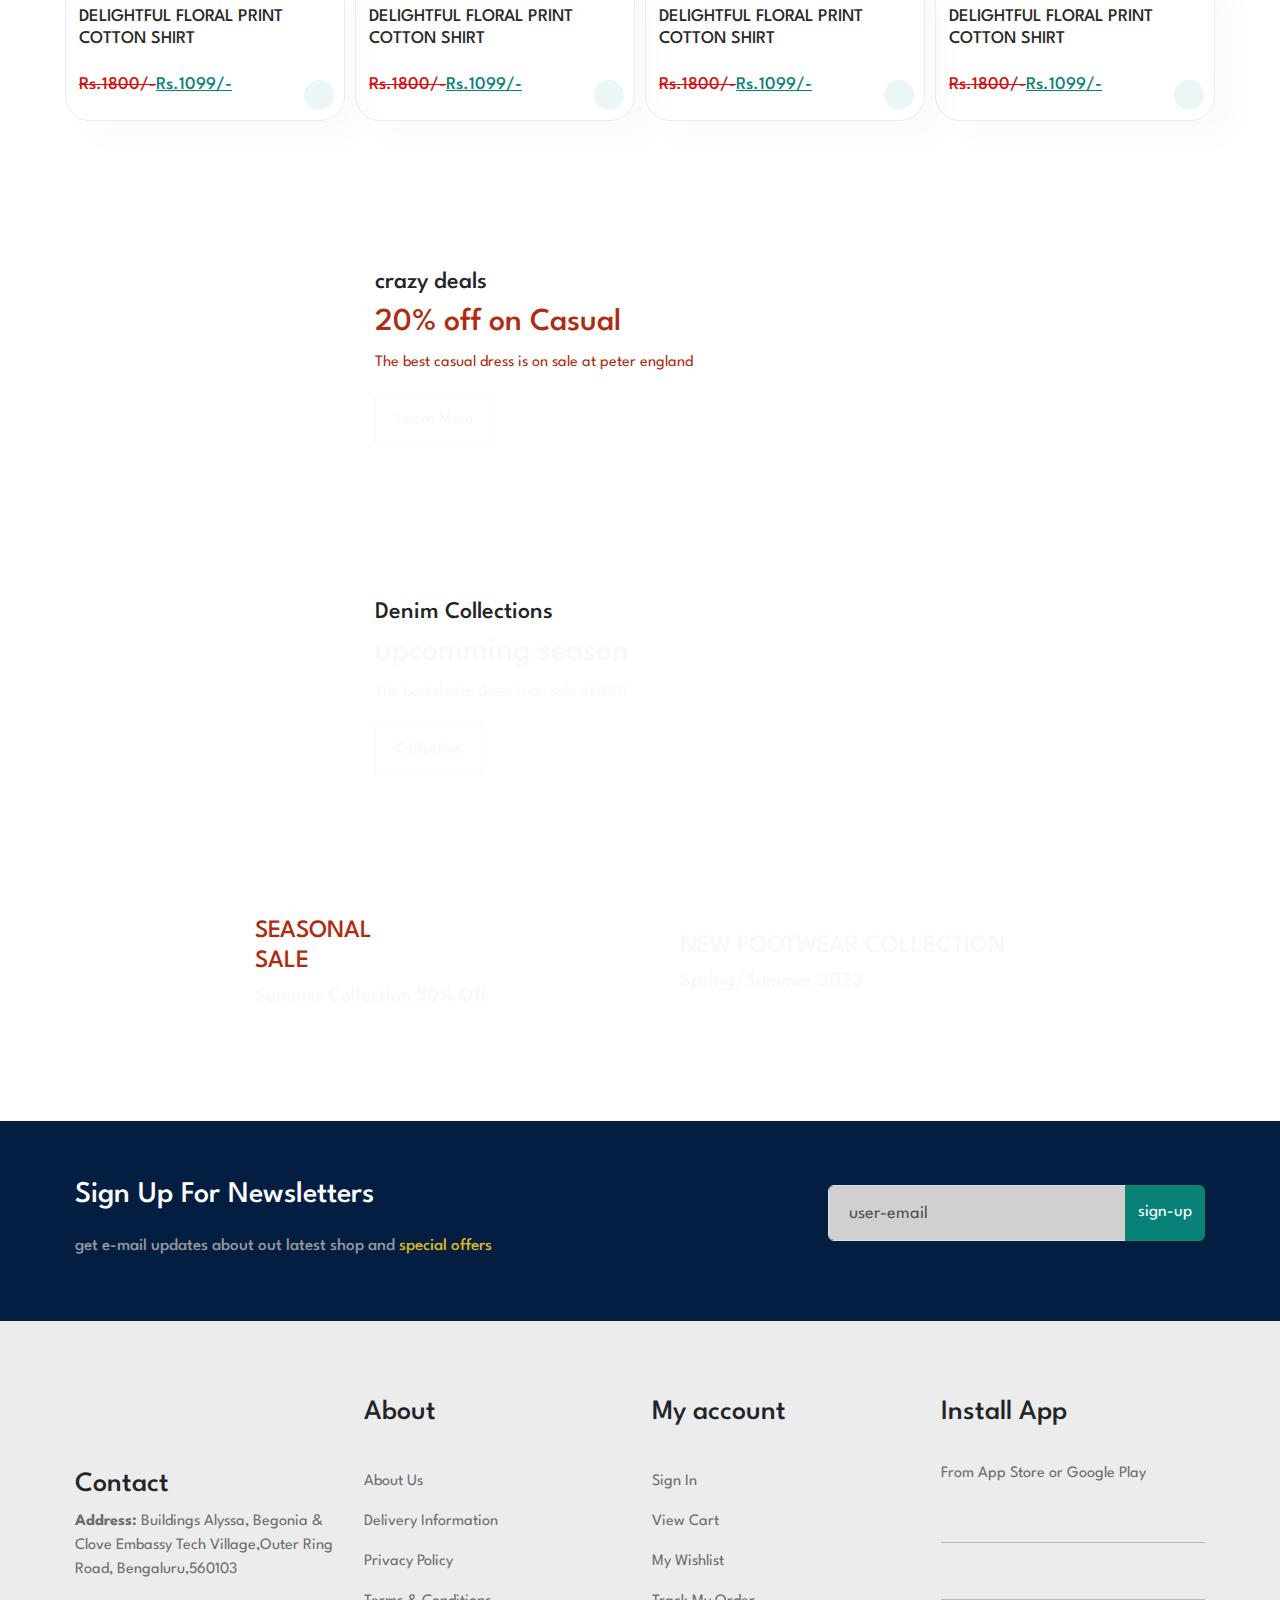
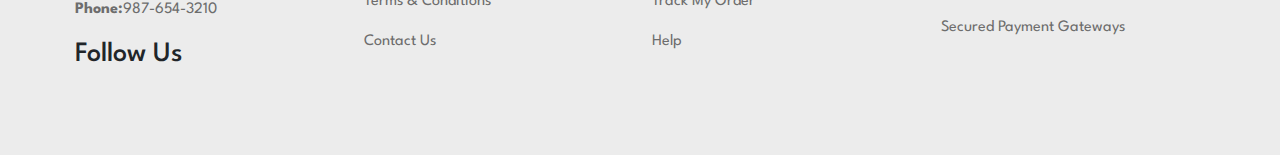
==== commit da855a5c: "Update Men's clothing.html" ====
--- a/Men's clothing.html
+++ b/Men's clothing.html
@@ -31,7 +31,7 @@
               
                 <a class="navbar-brand" href="index.html"><img class="logo" src="images/logo.png" alt="" /></a>
               
-              <button class="navbar-toggler tog-text" type="button" data-bs-toggle="collapse" data-bs-target="#navbarSupportedContent" aria-controls="navbarSupportedContent" aria-expanded="false" aria-label="Toggle navigation"><svg xmlns="http://www.w3.org/2000/svg" width="16" height="16" fill="greenColor" class="bi bi-menu-up" viewBox="0 0 16 16"> 
+              <button class="navbar-toggler text-bg-success tog-text m-2" type="button" data-bs-toggle="collapse" data-bs-target="#navbarSupportedContent" aria-controls="navbarSupportedContent" aria-expanded="false" aria-label="Toggle navigation"><svg xmlns="http://www.w3.org/2000/svg" width="16" height="16" fill="greenColor" class="bi bi-menu-up" viewBox="0 0 16 16"> 
                 <path d="M7.646 15.854a.5.5 0 0 0 .708 0L10.207 14H14a2 2 0 0 0 2-2V3a2 2 0 0 0-2-2H2a2 2 0 0 0-2 2v9a2 2 0 0 0 2 2h3.793l1.853 1.854zM1 9V6h14v3H1zm14 1v2a1 1 0 0 1-1 1h-3.793a1 1 0 0 0-.707.293l-1.5 1.5-1.5-1.5A1 1 0 0 0 5.793 13H2a1 1 0 0 1-1-1v-2h14zm0-5H1V3a1 1 0 0 1 1-1h12a1 1 0 0 1 1 1v2zM2 11.5a.5.5 0 0 0 .5.5h8a.5.5 0 0 0 0-1h-8a.5.5 0 0 0-.5.5zm0-4a.5.5 0 0 0 .5.5h11a.5.5 0 0 0 0-1h-11a.5.5 0 0 0-.5.5zm0-4a.5.5 0 0 0 .5.5h6a.5.5 0 0 0 0-1h-6a.5.5 0 0 0-.5.5z"/></svg> shop now
               </button>
             <div class="collapse navbar-collapse" id="navbarSupportedContent">
@@ -331,22 +331,20 @@
       </section>
 
       <section id="newsletter">
-        <div class="newsletter-text">
+        <div class="newsletter-text col-lg-6 col-md-6 col-sm-6 ">
           <h3>Sign Up For Newsletters</h3>
           <h5>
             get e-mail updates about out latest shop and
             <span>special offers</span>
           </h5>
         </div>
-        <div class="form">
-          <form action="">
-            <input type="email" placeholder="Your email address" required />
-            <button
-              onclick="alert('thankyou for signing up ! You will get the latest update.')"
-            >
-              Sign Up
-            </button>
-          </form>
+        <div class="form col-lg-4 col-md-4 col-sm-6 ">
+        <form action="submit">
+        <div class="input-group mb-3 ">
+          <input type="email" class="form-control" placeholder="user-email"  aria-describedby="button-addon2" required />
+          <button class="btn btn-outline-success button" type="submit" id="button-addon2" onclick="alert('thankyou for signing up ! You will get the latest update. happy shopping')">sign-up</button>
+        </div>
+        </form>
         </div>
       </section>
     </main>
--- a/style.css
+++ b/style.css
@@ -121,6 +121,9 @@
   position: absolute;
   bottom: -4px;
   left: 20px;
+}
+.tog-text:hover {
+  color: #088178;
 }
 
 /* home main styles */
@@ -330,7 +333,8 @@
   justify-content: center;
 }
 #banners .big-banners div {
-  min-width: 580px;
+  width: 580px;
+  min-width: 450px;
   margin: 15px;
   height: 300px;
   display: flex;
@@ -423,7 +427,7 @@
   background-repeat: no-repeat;
   background-position: 180px;
   background-color: #041e42;
-  height: 160px;
+  height: 200px;
   display: flex;
   align-items: center;
   justify-content: space-between;
@@ -443,26 +447,20 @@
 }
 #newsletter .form input {
   padding: 20px;
-  width: 250px;
+  width: 50px;
   height: 56px;
   background-color: #d1d0d0;
   border-radius: 6px 0 0 6px;
   font-size: 18px;
 
-  border: none;
-  outline: none;
-  margin-right: -4px;
-  margin-top: 1px;
 }
 #newsletter .form button {
-  margin-left: 0;
-  padding: 20px;
-  border: none;
-  width: 120px;
+  
+  padding: 10px;
+  width: 80px;
   background-color: #088178;
   color: white;
   font-size: 17px;
-  border-radius: 0 6px 6px 0;
   cursor: pointer;
 }
 
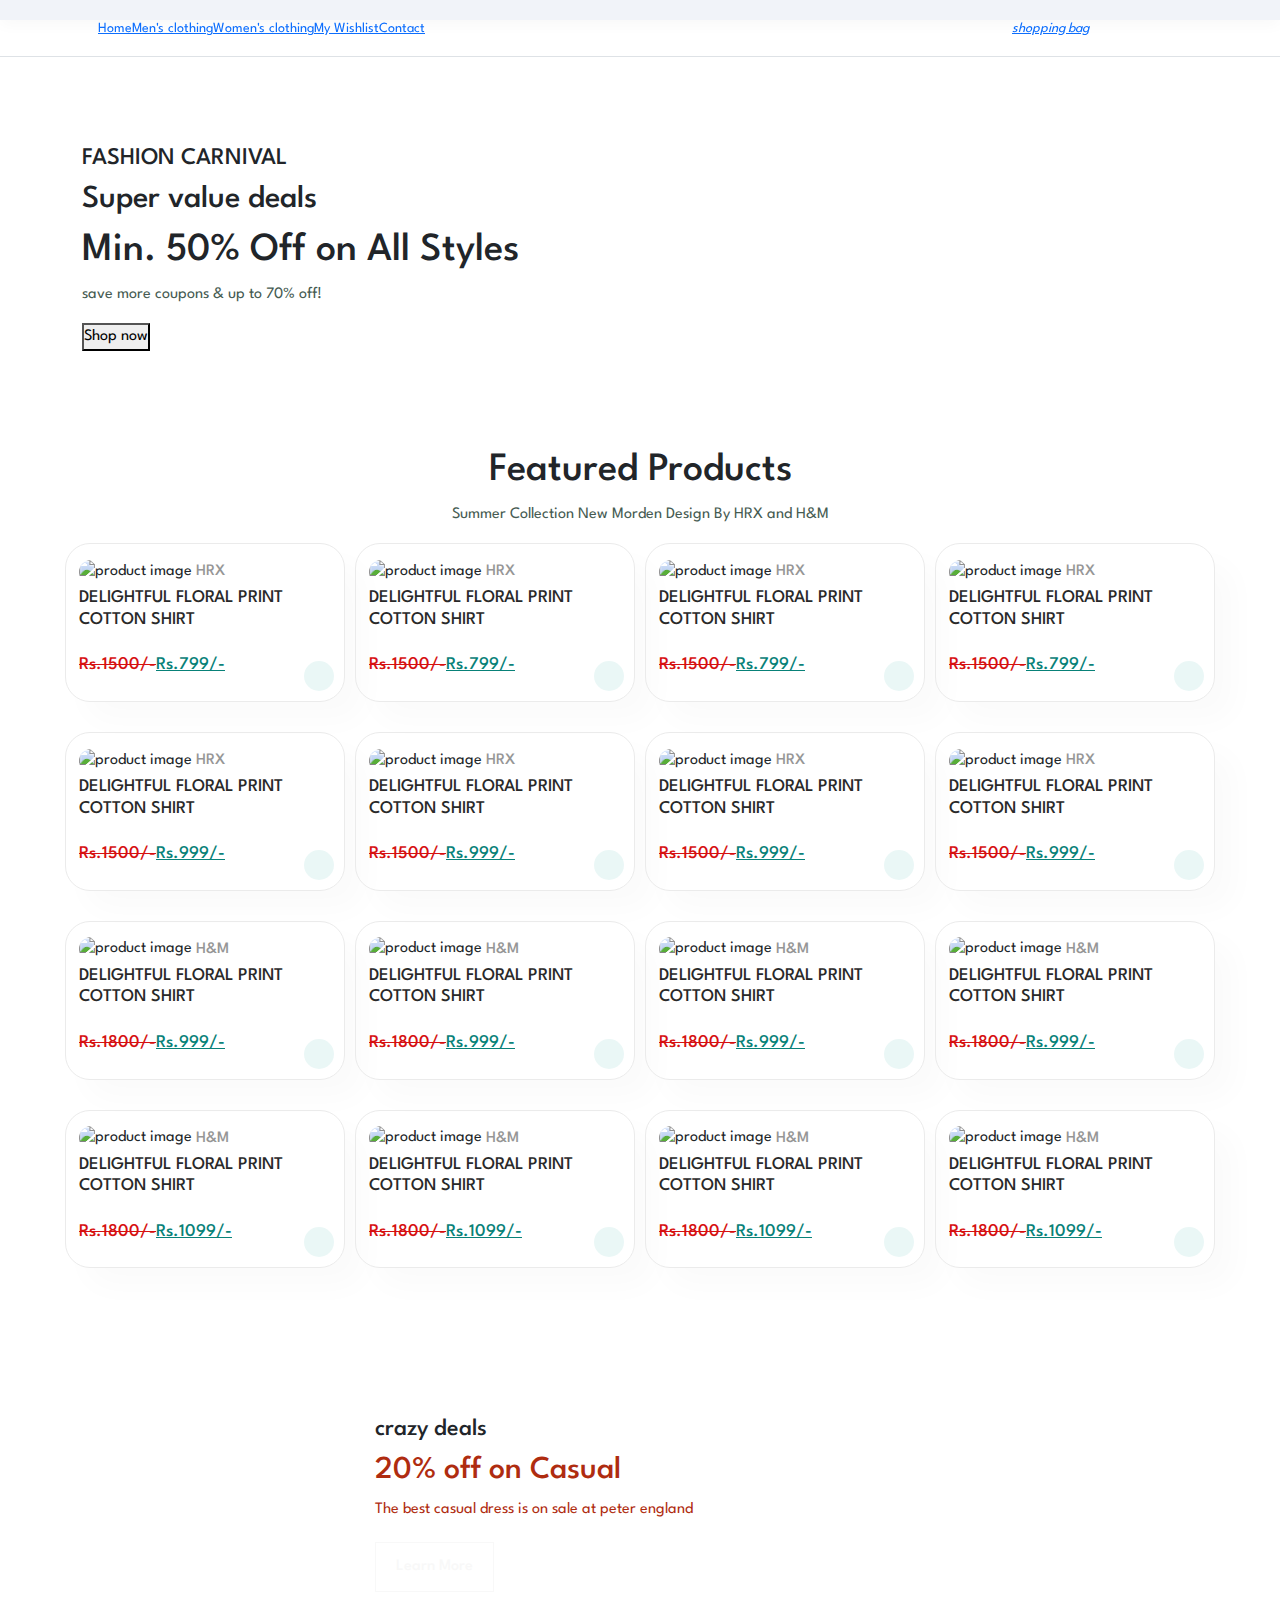
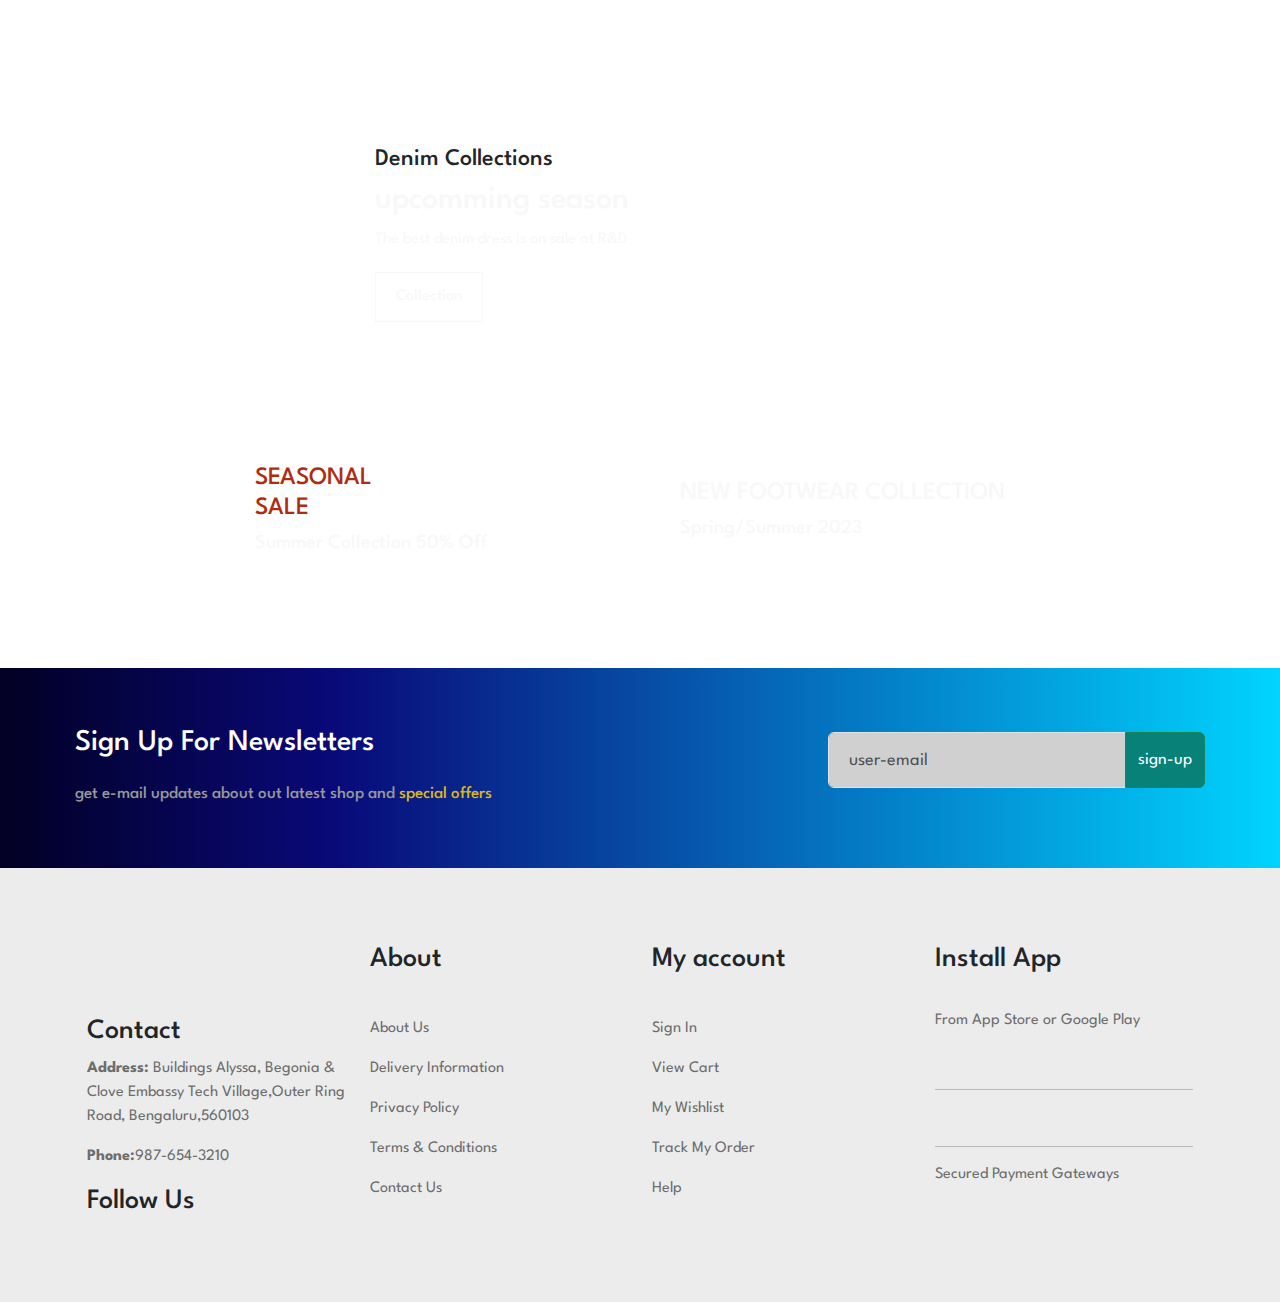
==== commit e52309d2: "Update Men's clothing.html" ====
--- a/Men's clothing.html
+++ b/Men's clothing.html
@@ -23,46 +23,91 @@
     <!--header section-->
 
     <header>
-      <div id="header" >
-        
-        <div class="header-list">
-          <nav class="header-list-nav navbar navbar-expand-md navbar-dark ">
-            <div class="container-fluid">
-              
-                <a class="navbar-brand" href="index.html"><img class="logo" src="images/logo.png" alt="" /></a>
-              
-              <button class="navbar-toggler text-bg-success tog-text m-2" type="button" data-bs-toggle="collapse" data-bs-target="#navbarSupportedContent" aria-controls="navbarSupportedContent" aria-expanded="false" aria-label="Toggle navigation"><svg xmlns="http://www.w3.org/2000/svg" width="16" height="16" fill="greenColor" class="bi bi-menu-up" viewBox="0 0 16 16"> 
-                <path d="M7.646 15.854a.5.5 0 0 0 .708 0L10.207 14H14a2 2 0 0 0 2-2V3a2 2 0 0 0-2-2H2a2 2 0 0 0-2 2v9a2 2 0 0 0 2 2h3.793l1.853 1.854zM1 9V6h14v3H1zm14 1v2a1 1 0 0 1-1 1h-3.793a1 1 0 0 0-.707.293l-1.5 1.5-1.5-1.5A1 1 0 0 0 5.793 13H2a1 1 0 0 1-1-1v-2h14zm0-5H1V3a1 1 0 0 1 1-1h12a1 1 0 0 1 1 1v2zM2 11.5a.5.5 0 0 0 .5.5h8a.5.5 0 0 0 0-1h-8a.5.5 0 0 0-.5.5zm0-4a.5.5 0 0 0 .5.5h11a.5.5 0 0 0 0-1h-11a.5.5 0 0 0-.5.5zm0-4a.5.5 0 0 0 .5.5h6a.5.5 0 0 0 0-1h-6a.5.5 0 0 0-.5.5z"/></svg> shop now
-              </button>
+      <div id="header">
+        <nav
+          class="head-list-nav bg-white navbar navbar-expand-md small border-bottom fixed-top"
+          style="--bs-bg-opacity: 0.5"
+        >
+          <div class="container">
+            <a class="navbar-brand" href="index.html"
+              ><img class="logo" src="images/logo.png" alt=""
+            /></a>
+            <button
+              class="navbar-toggler text-bg-dark tog-text m-2 tog-cl"
+              type="button"
+              data-bs-toggle="collapse"
+              data-bs-target="#navbarSupportedContent"
+              aria-controls="navbarSupportedContent"
+              aria-expanded="false"
+              aria-label="Toggle navigation"
+            >
+              <svg
+                xmlns="http://www.w3.org/2000/svg"
+                width="16"
+                height="16"
+                fill="white"
+                class="bi bi-menu-up"
+                viewBox="0 0 16 16"
+              >
+                <path
+                  d="M7.646 15.854a.5.5 0 0 0 .708 0L10.207 14H14a2 2 0 0 0 2-2V3a2 2 0 0 0-2-2H2a2 2 0 0 0-2 2v9a2 2 0 0 0 2 2h3.793l1.853 1.854zM1 9V6h14v3H1zm14 1v2a1 1 0 0 1-1 1h-3.793a1 1 0 0 0-.707.293l-1.5 1.5-1.5-1.5A1 1 0 0 0 5.793 13H2a1 1 0 0 1-1-1v-2h14zm0-5H1V3a1 1 0 0 1 1-1h12a1 1 0 0 1 1 1v2zM2 11.5a.5.5 0 0 0 .5.5h8a.5.5 0 0 0 0-1h-8a.5.5 0 0 0-.5.5zm0-4a.5.5 0 0 0 .5.5h11a.5.5 0 0 0 0-1h-11a.5.5 0 0 0-.5.5zm0-4a.5.5 0 0 0 .5.5h6a.5.5 0 0 0 0-1h-6a.5.5 0 0 0-.5.5z"
+                />
+              </svg>
+              shop now
+            </button>
             <div class="collapse navbar-collapse" id="navbarSupportedContent">
-
-            <ul class="navbar-nav ml-auto">
-              <li class="nav-item"><a  href="index.html">Home</a></li>
-              <li class="nav-item"><a class="active"  href="Men's clothing.html">Men's clothing</a></li>
-              <li class="nav-item"><a href="Women's clothing.html">Women's clothing</a></li>
-              <li class="nav-item" onclick="alert('Oops!!!..Your Wishlist is empty get some items in it...Happy Shopping😍❤...')"><a href="#shop-product">My Wishlist</a></li>
-              <li class="nav-item"><a href="#footer"">Contact</a></li>
-            </ul>
-          </div>
-          </nav>
-          <div class="header-list-icon">
-            <a href="#shop-product" onclick="alert('Select the items in cart to proceed...Happy Shopping😍❤...')"><i class="fa fa-bag-shopping"> shopping bag</i></a>
-          </div>
-          
-        </div>
+              <ul class="navbar-nav ml-auto mb-2 mb-lg-0">
+                <li class="nav-item">
+                  <a href="index.html">Home</a>
+                </li>
+                <li class="nav-item">
+                  <a href="Men's clothing.html" class="active"
+                    >Men's clothing</a
+                  >
+                </li>
+                <li class="nav-item">
+                  <a href="Women's clothing.html">Women's clothing</a>
+                </li>
+                <li
+                  class="nav-item"
+                  onclick="alert('Oops!!!..Your Wishlist is empty get some items in it...Happy Shopping😍❤...')"
+                >
+                  <a href="#shop-product">My Wishlist</a>
+                </li>
+                <li class="nav-item">
+                  <a href="#footer">Contact</a>
+                </li>
+              </ul>
+            </div>
+            <div class="head-list-icon col-md-2">
+              <a
+                href="#shop-product"
+                onclick="alert('Select the items in cart to proceed...Happy Shopping😍❤...')"
+                ><i class="fa fa-bag-shopping"> shopping bag</i></a
+              >
+            </div>
+          </div>
+        </nav>
       </div>
-    </div>
     </header>
 
     <!--main section-->
 
     <main>
-      <section id="hero" class="men-hero">
-        <h4>FASHION CARNIVAL</h4>
-        <h2>Super value deals</h2>
-        <h1>Min. 50% Off on All Styles</h1>
-        <p>save more coupons & up to 70% off!</p>
-        <a href="#shop-product"><button>Shop now</button></a>
+      <section id="banner-holder" class="men-banner pt-5">
+        <div class="container">
+          <div class="row justify-content-start">
+            <div class="col-lg-6 col-md-6">
+              <div class="banner-content text-start my-5 py-5 main-text">
+                <h4>FASHION CARNIVAL</h4>
+                <h2>Super value deals</h2>
+                <h1>Min. 50% Off on All Styles</h1>
+                <p>save more coupons & up to 70% off!</p>
+                <a href="#shop-product"><button>Shop now</button></a>
+              </div>
+            </div>
+          </div>
+        </div>
       </section>
 
       <section id="shop-product" class="product-section" class="section-p1">
@@ -352,6 +397,7 @@
     <!--footer section-->
 
     <footer>
+      <div class="container-fluid">
       <div id="footer" class="row">
         <div class="contact col-lg-3 col-md-4">
           <a href="index.html"><img src="images/logo.png" alt="" /></a>
@@ -405,6 +451,7 @@
           <img src="images/pay/pay.png" alt="" />
         </div>
       </div>
+      </div>
     </footer>
     <script src="https://cdn.jsdelivr.net/npm/@popperjs/core@2.11.6/dist/umd/popper.min.js" integrity="sha384-oBqDVmMz9ATKxIep9tiCxS/Z9fNfEXiDAYTujMAeBAsjFuCZSmKbSSUnQlmh/jp3" crossorigin="anonymous"></script>
 <script src="https://cdn.jsdelivr.net/npm/bootstrap@5.3.0-alpha1/dist/js/bootstrap.min.js" integrity="sha384-mQ93GR66B00ZXjt0YO5KlohRA5SY2XofN4zfuZxLkoj1gXtW8ANNCe9d5Y3eG5eD" crossorigin="anonymous"></script>
--- a/style.css
+++ b/style.css
@@ -426,7 +426,13 @@
   background-image: url(images/banner/b14.png);
   background-repeat: no-repeat;
   background-position: 180px;
-  background-color: #041e42;
+   /*background: rgb(2, 0, 36);*/
+  background: linear-gradient(
+    90deg,
+    rgba(2, 0, 36, 1) 0%,
+    rgba(9, 9, 121, 1) 26%,
+    rgba(0, 212, 255, 1) 100%
+  );
   height: 200px;
   display: flex;
   align-items: center;
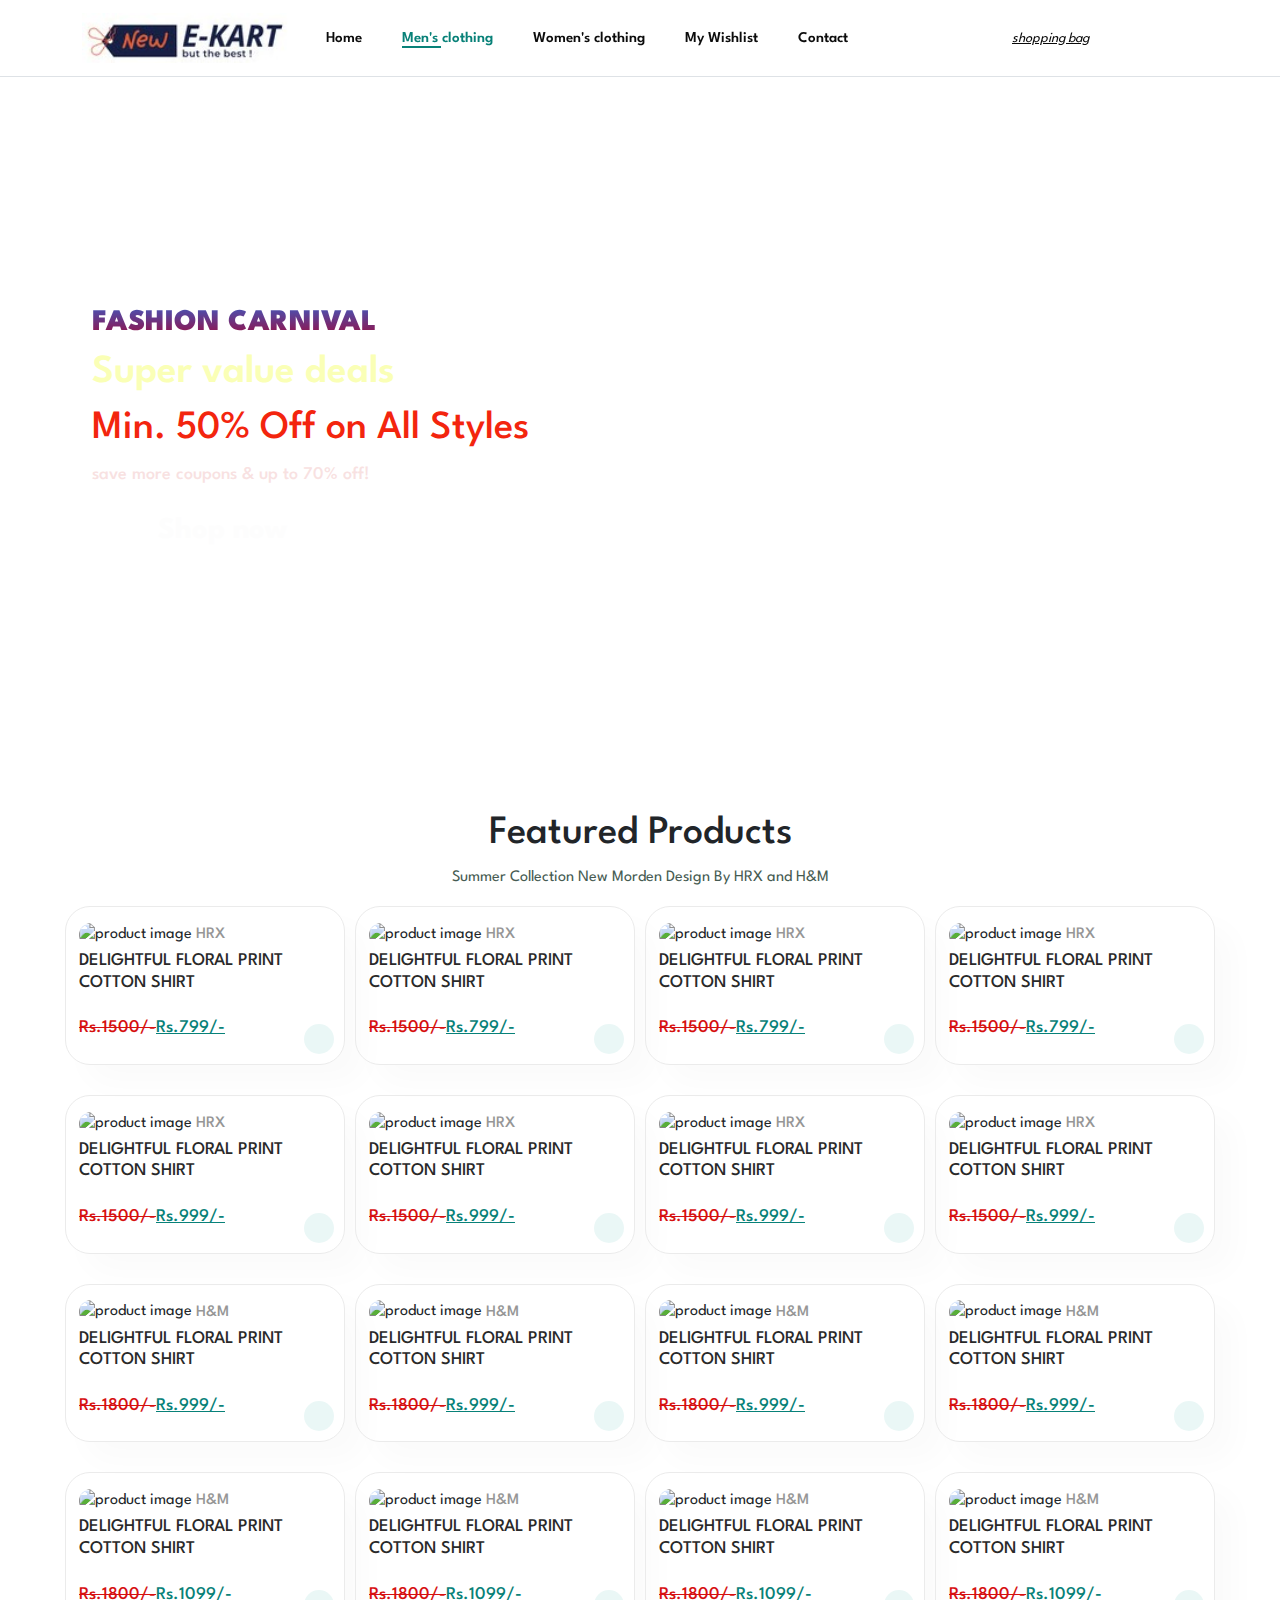
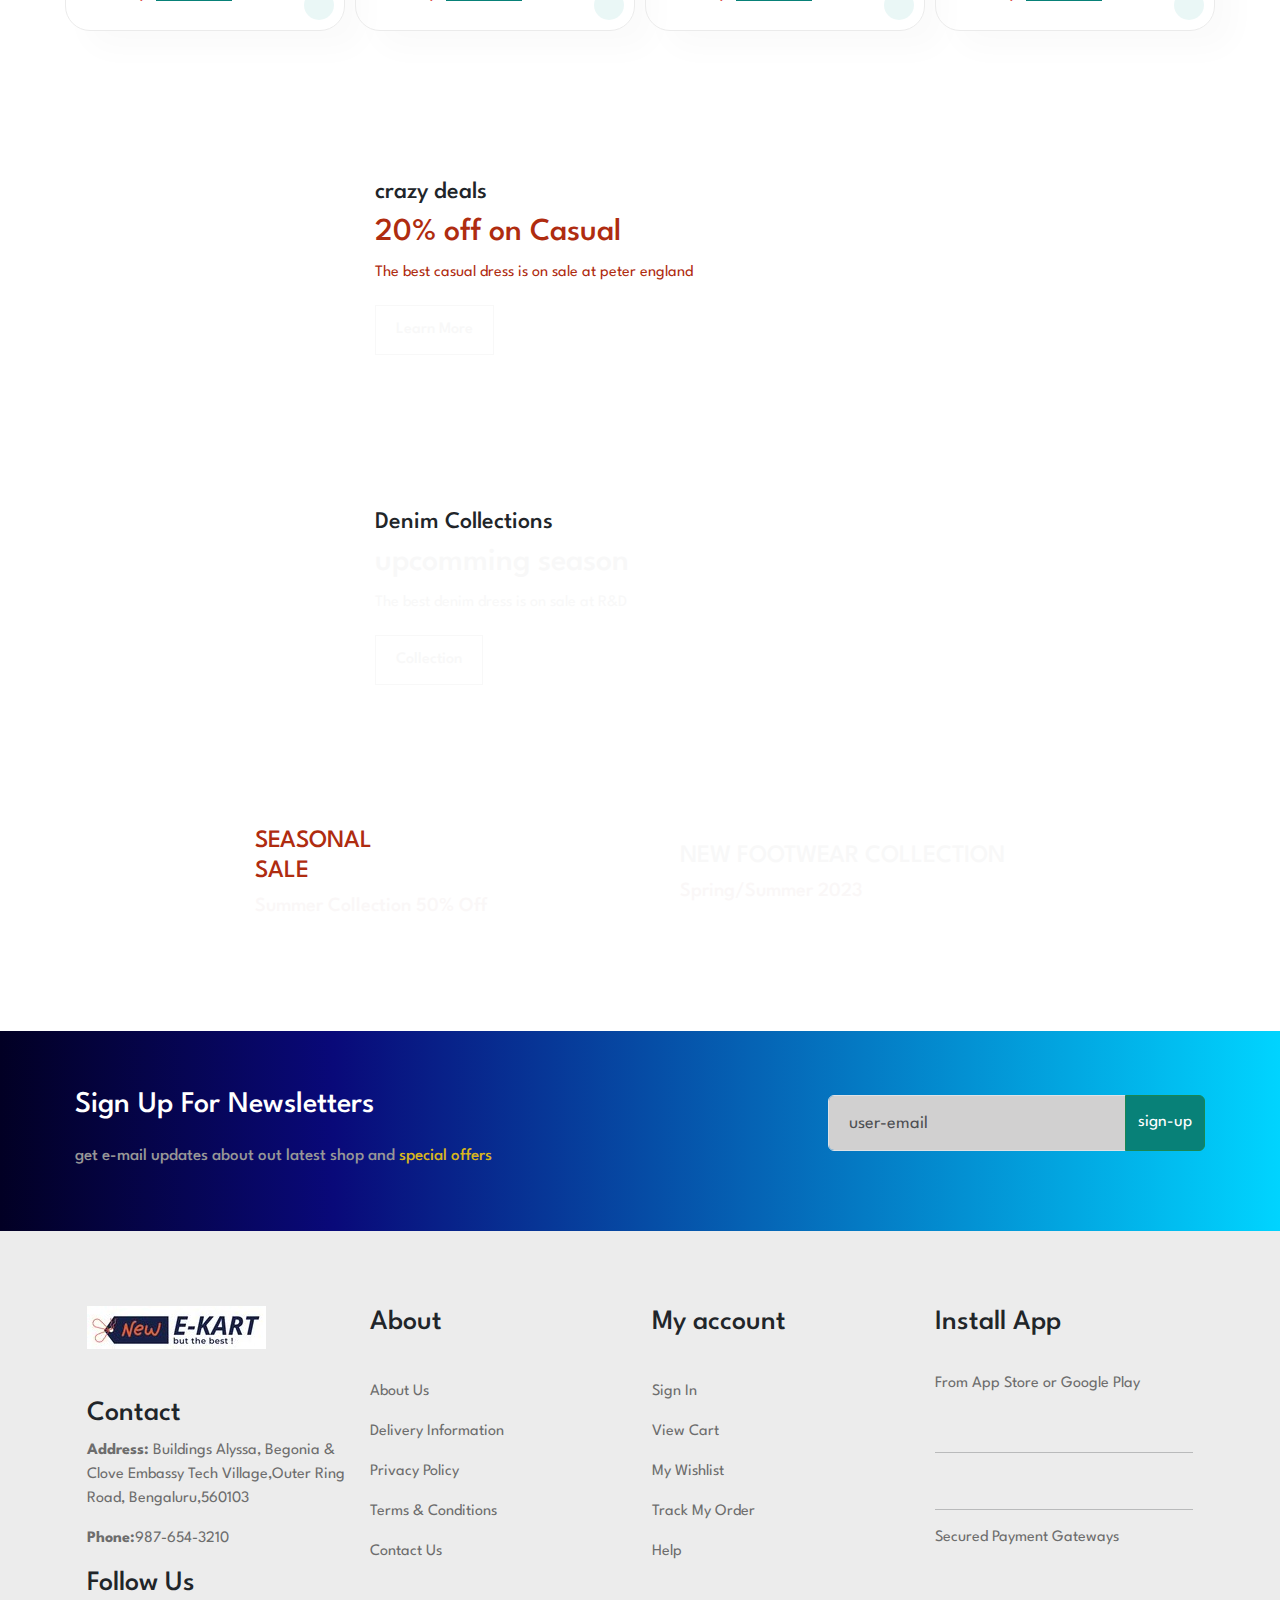
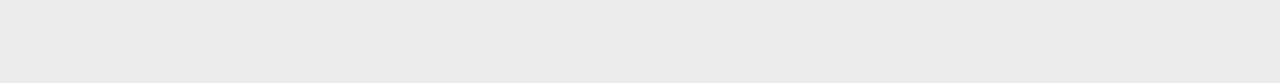
==== commit d8e77876: "Update Men's clothing.html" ====
--- a/Men's clothing.html
+++ b/Men's clothing.html
@@ -4,7 +4,7 @@
     <meta charset="UTF-8" />
     <meta http-equiv="X-UA-Compatible" content="IE=edge" />
     <meta name="viewport" content="width=device-width, initial-scale=1.0" />
-    <title>Ecommerce website</title>
+    <title>E-Kart</title>
     <link rel="stylesheet" href="style.css" />
     <link rel="icon"  href="favicon.ico">
     <link
--- a/style.css
+++ b/style.css
@@ -63,98 +63,85 @@
 .logo {
   height: 50px;
 }
-
 #header {
-  display: flex;
-  align-items: center;
-  justify-content: space-between;
-  background-color: #e3e6f3;
-  padding: 10px 80px;
-  box-shadow: 0 5px 15px rgba(0, 0, 0, 0.06);
+  font-weight: 600px;
   z-index: 999;
-  position: fixed;
-  top: 0;
-  left: 0;
-  right: 0;
-}
-
-.header-list {
-  display: flex;
-  align-items: center;
-  justify-content: center;
-}
-.header-list-nav ul {
-  display: flex;
-}
-.header-list-nav ul li {
+}
+.head-list-nav {
+  backdrop-filter: blur(8px);
+}
+.head-list-nav ul li {
   list-style-type: none;
   padding: 0 20px;
   position: relative;
 }
-.header-list-nav ul a {
+.head-list-nav ul a {
   text-decoration: none;
-  font-size: 16px;
+  font-size: 15px;
+  padding-top: 3px;
   font-weight: 600;
-  color: #1a1a1a;
+  color: #0c0c0c;
   transition: 0.3s ease;
 }
-.header-list-nav ul a:hover,
-.header-list-nav ul a.active {
+
+.head-list-nav ul a:hover,
+.head-list-nav ul a.active {
   color: #088178;
   content: "";
 }
-.header-list-icon a {
-  color: #1a1a1a;
-  padding-left: 20px;
+.head-list-icon a:hover,
+.head-list-nav ul a.active {
+  color: #088178;
+}
+.head-list-icon a {
+  color: #0a0a0a;
   transition: 0.3s ease;
 }
-.header-list-icon a:hover,
-.header-list-nav ul a.active {
-  color: #088178;
-}
-.header-list-nav ul li a:hover::after,
-.header-list-nav ul li a.active::after {
+.head-list-nav ul li a:hover::after,
+.head-list-nav ul li a.active::after {
   content: "";
   width: 30%;
   height: 2px;
+  margin-bottom: 5px;
   background: #088178;
   position: absolute;
   bottom: -4px;
   left: 20px;
 }
-.tog-text:hover {
-  color: #088178;
-}
 
 /* home main styles */
 
-/* hero section styles */
-
-#hero {
-  width: 100%;
-  height: 100vh;
+/* main banner section styles */
+
+#banner-holder {
   background-size: cover;
-  /*background-position: top -80% right 0;*/
   display: flex;
   flex-direction: column;
   align-items: flex-start;
   justify-content: center;
   padding: 0 80px;
   background-repeat: no-repeat;
-}
-
-#hero h4 {
-  padding-bottom: 15px;
+  width: 100%;
+  height: 90vh;
+}
+.main-text h4 {
+  font-family: ;
+  font-size: 30px;
+  font-weight: 900;
+  background: -webkit-linear-gradient(#4357bb, #a30533);
+  -webkit-background-clip: text;
+  -webkit-text-fill-color: transparent;
+}
+.main-text h2 {
   font-size: 40px;
-}
-#hero h2 {
-  font-size: 70px;
-}
-#hero h1 {
-  color: #f30e0e;
-  font-size: 70px;
-}
-#hero button {
+  font-weight: 600;
+  color: #faffb6;
+}
+.main-text h1 {
+  color: #f3250e;
+  font-size: 40px;
+}
+.main-text button {
   background-color: transparent;
   background-image: url(images/button.png);
   background-repeat: no-repeat;
@@ -166,20 +153,24 @@
   font-size: 30px;
   font-weight: 700;
   color: #fdfdfd;
-  padding: 14px 65px 14px 65px;
-}
-#hero > p {
-  color: #ffffff;
-  font-weight: 700;
-}
-.index-hero {
+  padding: 5px 65px 14px 65px;
+}
+.main-text p {
+  color: #f8e1e1;
+  font-weight: 500;
+  font-size: 18px;
+}
+.home-banner {
   background-image: url(images/head-img.jpeg);
-}
-.men-hero {
+  background-position: bottom;
+}
+.men-banner {
   background-image: url(images/head-men-img.jpeg);
-}
-.wmen-hero {
+  background-position: top;
+}
+.wmen-banner {
   background-image: url(images/head-wmen-img.jpeg);
+  background-position: top;
 }
 
 /* feature section styles */
@@ -334,7 +325,7 @@
 }
 #banners .big-banners div {
   width: 580px;
-  min-width: 450px;
+  min-width: 350px;
   margin: 15px;
   height: 300px;
   display: flex;
@@ -343,7 +334,7 @@
   justify-content: center;
   padding: 25px;
   background-size: cover;
-  backdrop-filter: blur(8%);
+  background-position: bottom;
 }
 #banners .big-banners button {
   margin-top: 20px;
